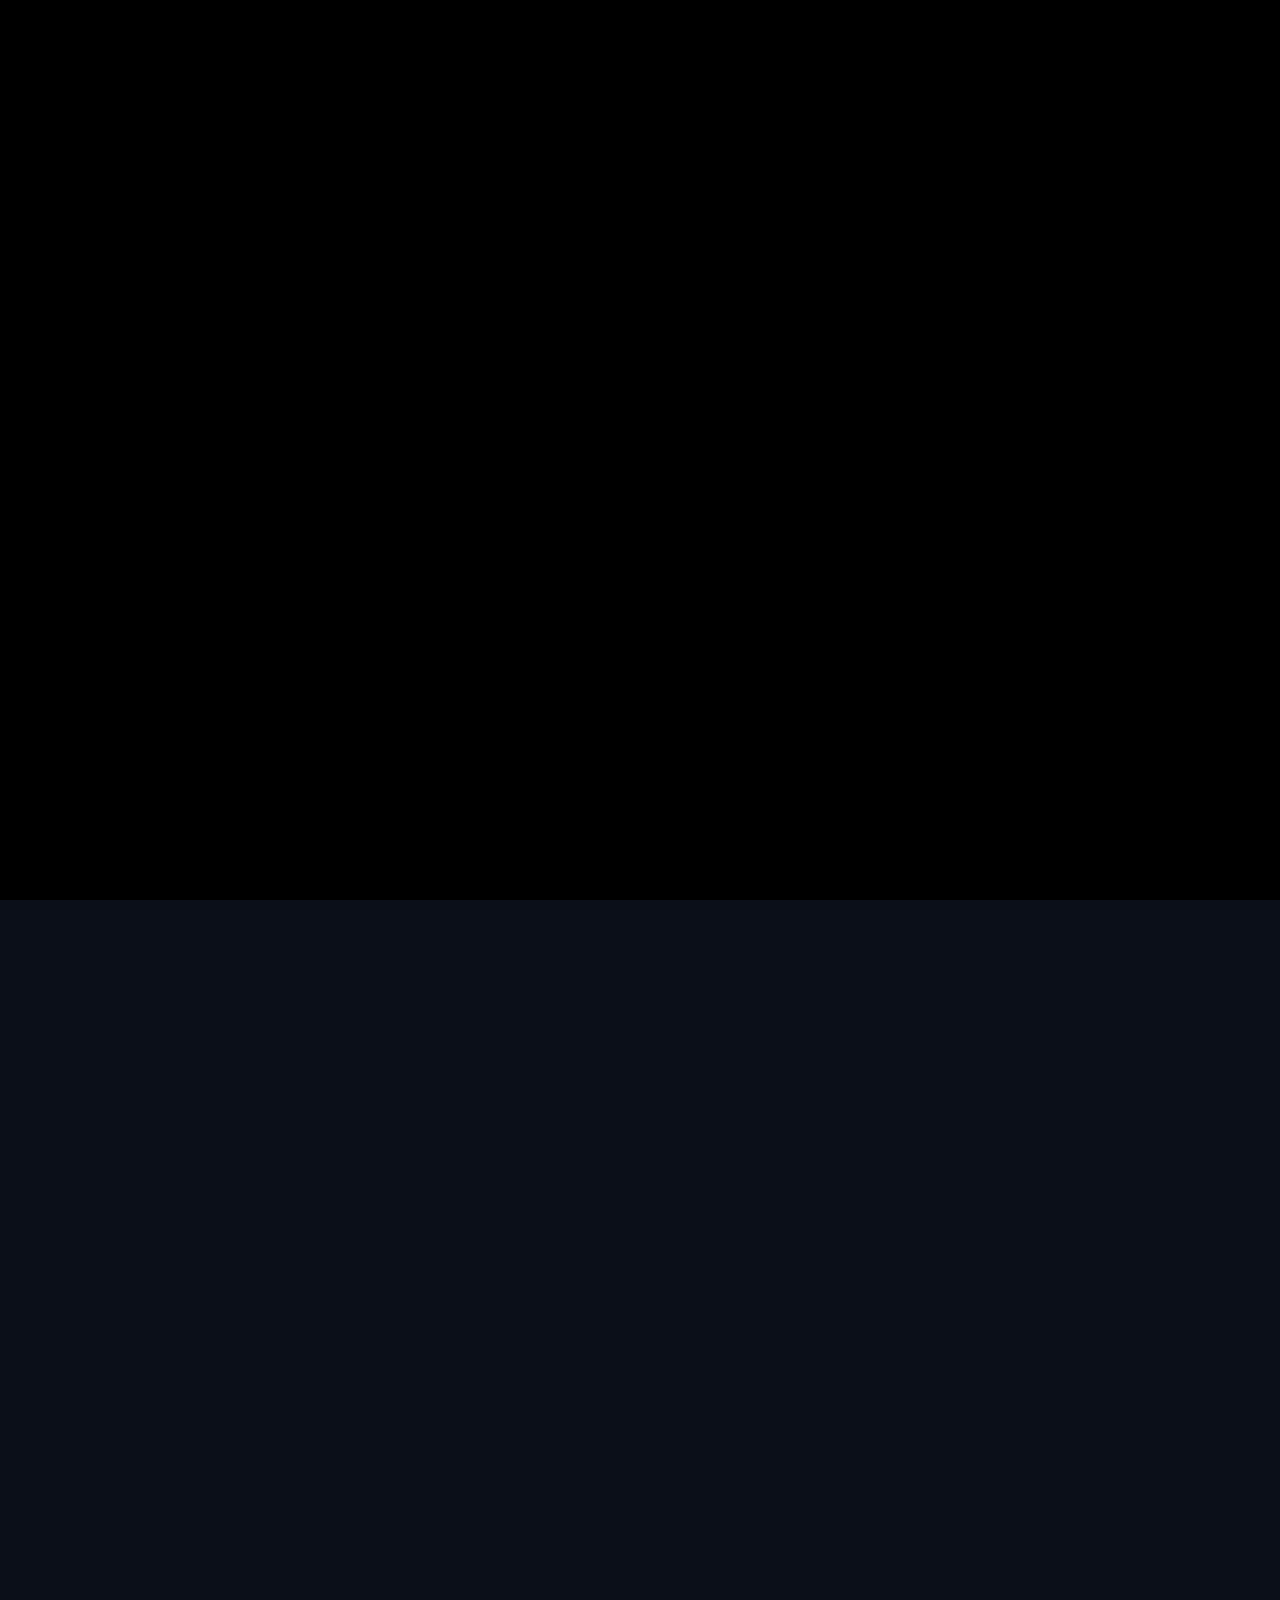
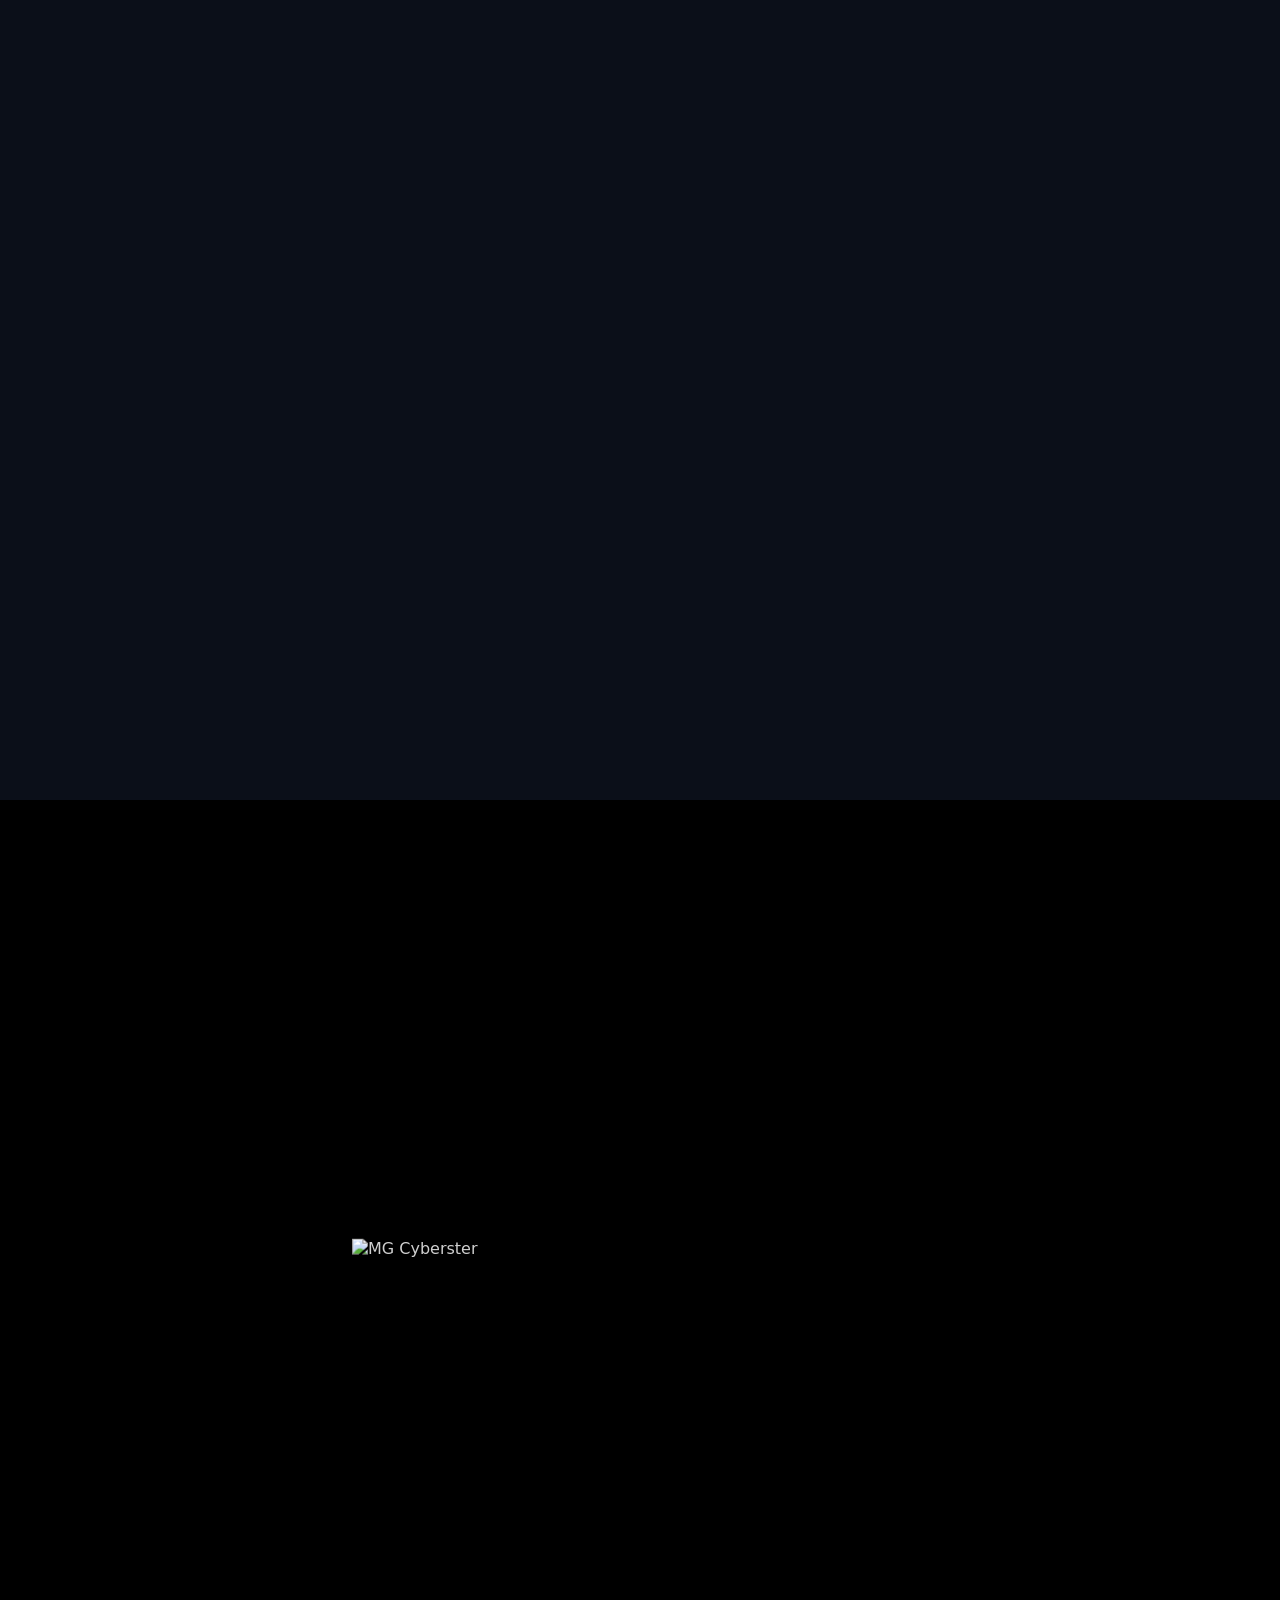
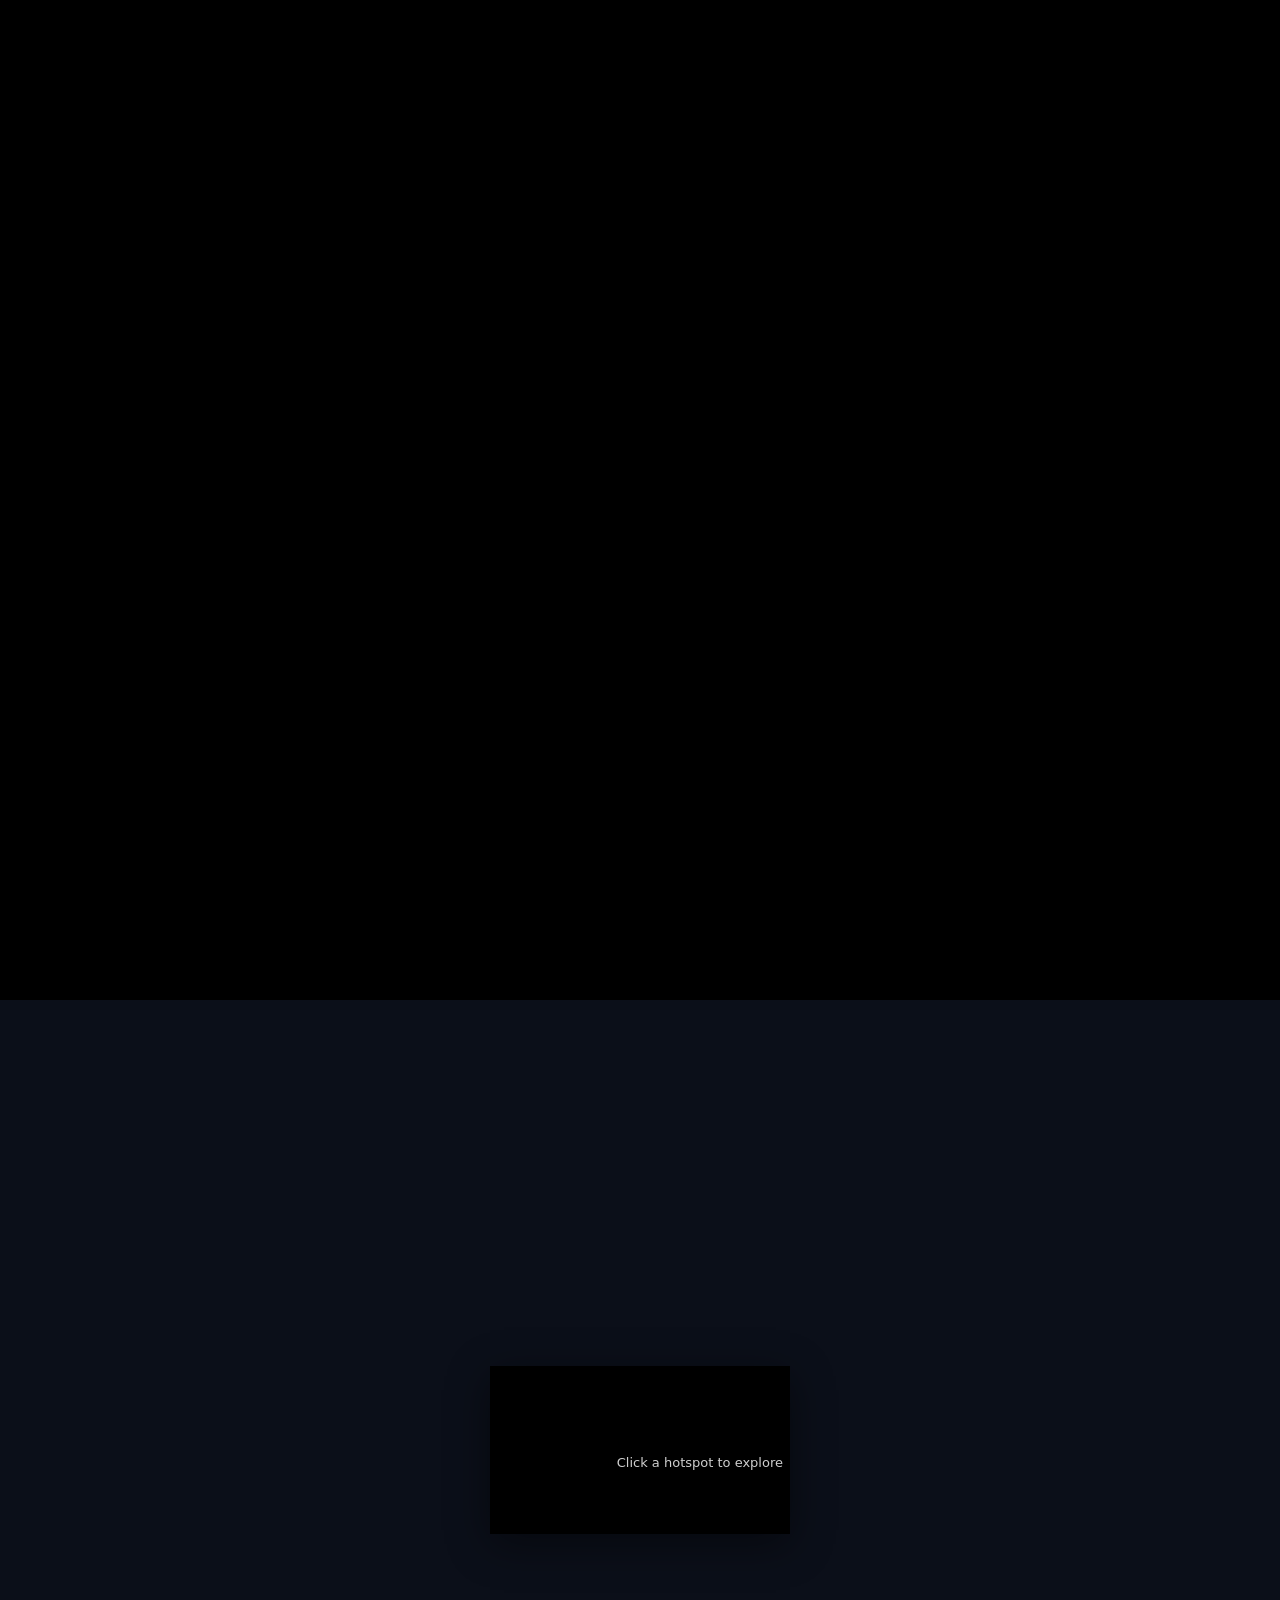
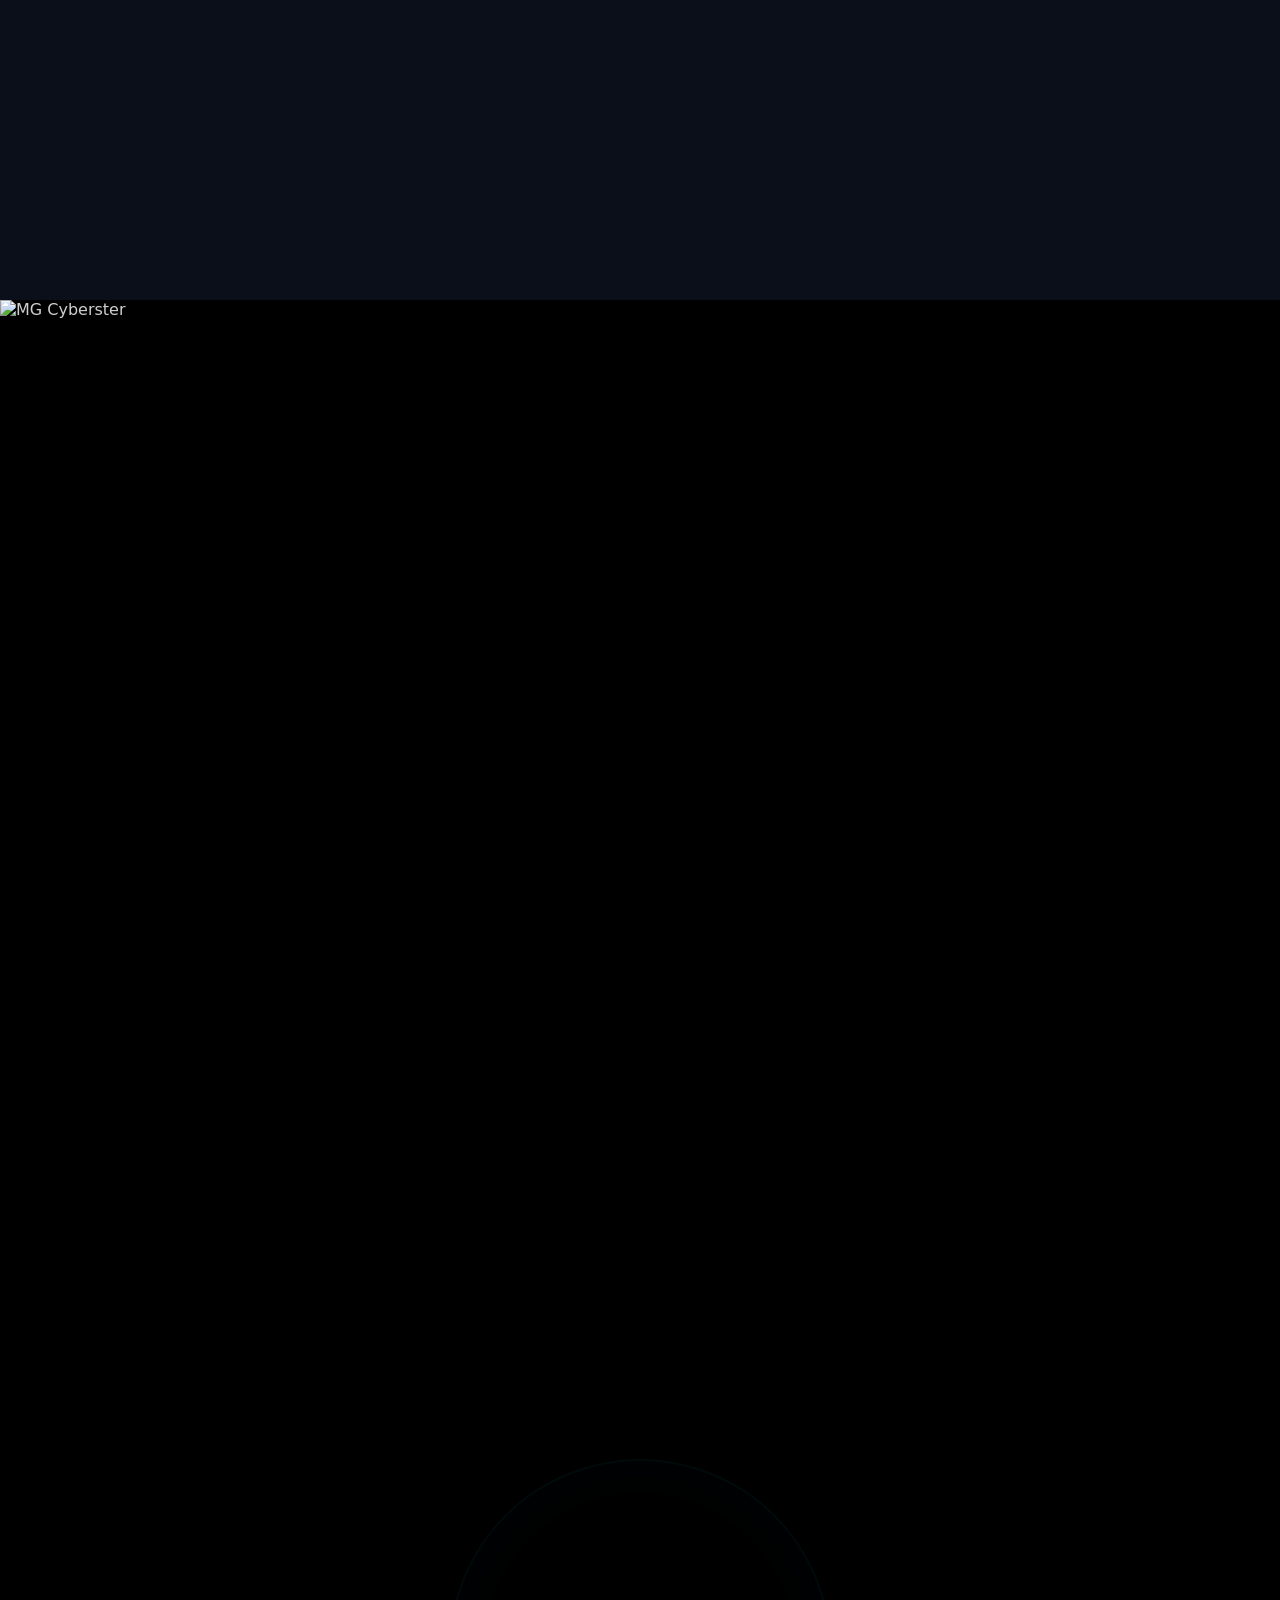
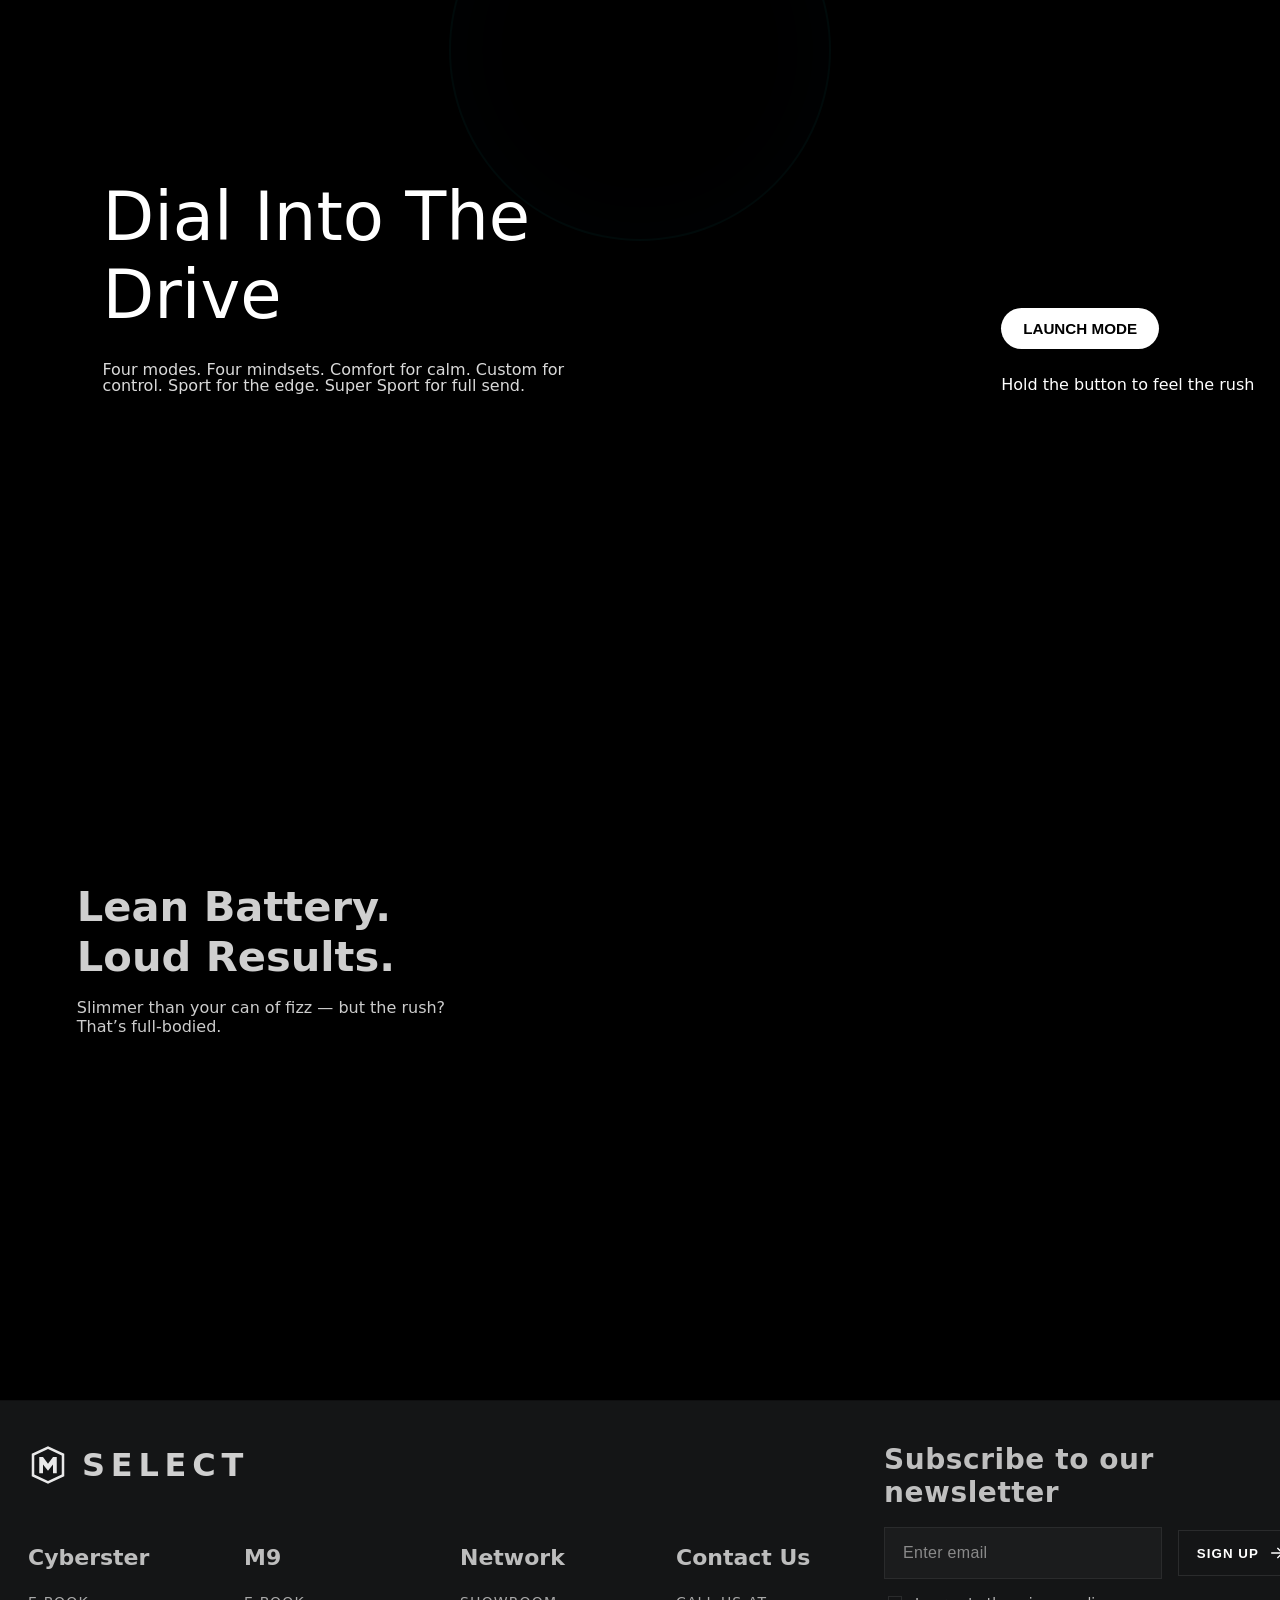
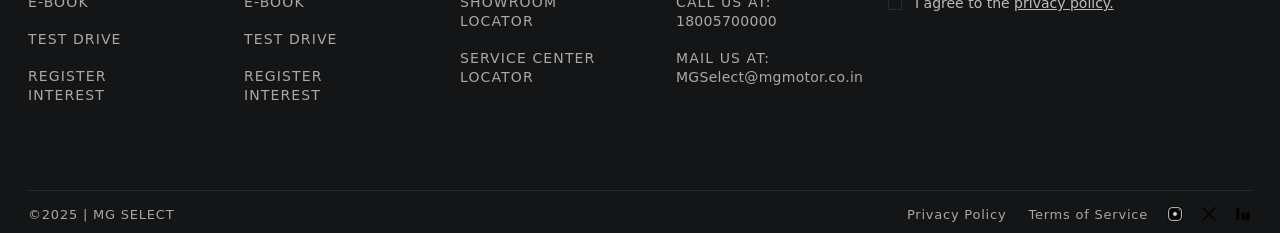
==== MG.html @ 42e2cb41 "core files uploaded" ====
<!DOCTYPE html>
<html lang="en">

<head>
    <meta charset="UTF-8" />
    <meta name="viewport" content="width=device-width, initial-scale=1.0" />
    <title>MG Select Cyberster</title>
    <link rel="stylesheet" href="mg.css">
</head>

<body>
    <!-- Preloader -->
    <div class="preloader" id="preloader">
        <div class="preloader-logo" id="preloaderLogo"></div>
    </div>

    <!-- Header -->
    <header class="header" id="header">
        <div class="header-logo"></div>
    </header>

    <!-- Hero Section -->
    <section class="hero-section" id="heroSection">
        <div class="hero-container">
            <div class="loading-placeholder" id="loadingPlaceholder">
                <div class="loading-spinner"></div>
            </div>
            <canvas class="hero-canvas" id="heroCanvas"></canvas>
            <div class="hero-content" id="heroContent">
                <h1 class="hero-title" id="heroTitle">MG Cyberster</h1>
                <p class="hero-subtitle" id="heroSubtitle">Because turning heads is just the beginning.</p>
                <a href="#" class="hero-cta" id="heroCta">DOWNLOAD BROCHURE</a>
            </div>
            <div class="scroll-indicator" id="scrollIndicator">
                <div class="scroll-line" id="scrollLine"></div>
                <div class="scroll-text">SCROLL</div>
            </div>
        </div>
    </section>

    <!-- Second Section-->
    <section class="second-section" id="secondSection">
        <div class="second-container">
            <div class="car-background" id="carBackground"></div>
            <div class="car-image" id="carImage">
                <img src="./assets/car-foreground.webp" alt="MG Cyberster" />
            </div>
            <div class="section-content" id="sectionContent">
                <h2 class="section-title">THE WORLD'S FASTEST MG ROADSTER</h2>
                <p class="section-subtitle">A thrilling burst of power, instant torque and a smooth, responsive ride
                    that lets you feel every twist and turn. Your adrenaline levels are going to take off.</p>

                <div class="specs-grid">
                    <div class="spec-item">
                        <div class="spec-value">3.2<span style="font-size: 0.8em; margin-left: 5px;">SECS</span></div>
                        <div class="spec-label">ACC (0 – 100 KMPH)</div>
                    </div>
                    <div class="spec-item">
                        <div class="spec-value">510<span style="font-size: 0.8em; margin-left: 5px;">PS</span></div>
                        <div class="spec-label">POWER</div>
                    </div>
                    <div class="spec-item">
                        <div class="spec-value">725<span style="font-size: 0.8em; margin-left: 5px;">NM</span></div>
                        <div class="spec-label">TORQUE</div>
                    </div>
                    <div class="spec-item">
                        <div class="spec-value">77<span style="font-size: 0.8em; margin-left: 5px;">kWh</span></div>
                        <div class="spec-label">BATTERY PACK</div>
                    </div>
                    <div class="spec-item">
                        <div class="spec-value">580<span style="font-size: 0.8em; margin-left: 5px;">KM*</span></div>
                        <div class="spec-label">RANGE</div>
                    </div>
                </div>

                <div class="disclaimer">
                    <p>* Specified Range is as per standard MIDC test procedure (Part 1 + Part 2), carried out by
                        Certifying Authority iCAT. Range may vary depending on various driving behaviour, traffic
                        conditions, speeds, vehicle loads etc.</p>
                </div>
            </div>
        </div>
    </section>
    <div class="frame-counter" id="frameCounter">
        Frame: <span id="currentFrameNumber">0</span> / <span id="totalFrameNumber">401</span>
    </div>

    <!-- 3rd video -->
    <section class="section">
        <div class="stage" id="stage">
            <video id="video" playsinline preload="auto"></video>

            <!-- Left headline that shows at pause -->
            <div class="maintext" id="mainText" hidden>
                <h1>Thrill, Distilled.</h1>
                <p>Refined by design. Felt in motion.</p>
            </div>

            <div class="hotspots" id="hotspots" hidden>
                <!-- Positions are percentage-based via style left/top -->
                <button class="hotspot" id="hs-1" style="left:42%; top:40%" aria-label="Open module A"></button>
                <button class="hotspot" id="hs-2" style="left:69%; top:61%" aria-label="Open module B"></button>
                <button class="hotspot" id="hs-3" style="left:28%; top:48%" aria-label="Open module C"></button>
            </div>

            <div class="hint" id="hint">Click a hotspot to explore</div>

            <div class="panel" id="panel" aria-live="polite" aria-hidden="true">
                <header>
                    <span class="dot"></span>
                    <h3 id="panelTitle">Module</h3>
                    <button class="close" id="closePanel">Close</button>
                </header>
                <div class="body" id="panelBody">Loading…</div>
            </div>

            <div class="loader" id="loader" aria-hidden="true">
                <div class="spinner" aria-label="Loading"></div>
            </div>
        </div>
    </section>

    <section class="image__reveal--wrapper">
        <div class="image__reveal--container">
            <div class="image__reveal--images">
                <!-- Base Image (Car Exterior) -->
                <div class="image__reveal--image">
                    <picture>
                        <source
                            srcset="https://mgmotor.scene7.com/is/image/mgmotor/image-reveal-main?fmt=webp-alpha&resMode=bisharp&fit=constrain&qlt=90&wid=1080"
                            media="(min-width:768px)">
                        <img draggable="false" class="image__reveal--img"
                            src="https://mgmotor.scene7.com/is/image/mgmotor/image-reveal-main-mobile?fmt=webp-alpha&resMode=bisharp&fit=constrain&qlt=90&wid=720"
                            alt="MG Cyberster" loading="lazy">
                    </picture>
                </div>

                <!-- Black reveal strip -->
                <div class="reveal-strip" id="revealStrip"></div>

                <!-- Overlay Image (Car Frame) -->
                <div class="image__reveal--image image__reveal--overlay" id="overlayImage">
                    <picture>
                        <source
                            srcset="https://mgmotor.scene7.com/is/image/mgmotor/image-reveal?fmt=webp-alpha&resMode=bisharp&fit=constrain&qlt=90&wid=1080"
                            media="(min-width:768px)">
                        <img draggable="false" class="image__reveal--img"
                            src="https://mgmotor.scene7.com/is/image/mgmotor/image-reveal-mobile?fmt=webp-alpha&resMode=bisharp&fit=constrain&qlt=90&wid=720"
                            alt="Car Frame" loading="lazy">
                    </picture>
                </div>

                <!-- Glitch effect layers -->
                <div class="image__reveal__glitch--img" id="glitch1">
                    <picture>
                        <source
                            srcset="https://mgmotor.scene7.com/is/image/mgmotor/image-reveal-main?fmt=webp-alpha&resMode=bisharp&fit=constrain&qlt=90&wid=1080"
                            media="(min-width:768px)">
                        <img draggable="false" class="image__reveal--img"
                            src="https://mgmotor.scene7.com/is/image/mgmotor/image-reveal-main-mobile?fmt=webp-alpha&resMode=bisharp&fit=constrain&qlt=90&wid=720"
                            alt="Glitch">
                    </picture>
                </div>
            </div>
        </div>
    </section>

    <section class="drive-section" id="drive">
        <!-- Background video (paused by default) -->
        <video id="bgVideo" class="drive-video" preload="metadata" playsinline poster="assets/cyberster-poster.jpg">
            <source src="assets/Animation-Video-3.1.mp4" type="video/webm" />
            <source src="assets/Animation-Video-3.1.mp4" type="video/mp4" />
            <!-- Fallback text -->
            Your browser does not support the video tag.
        </video>

        <!-- Optional center HUD ring for style -->
        <div class="hud" aria-hidden="true">
            <div class="ring"></div>
        </div>

        <!-- Copy + CTA -->
        <div class="drive-content">
            <div class="drive-left">
                <h2 class="headline">Dial Into The Drive</h2>
                <p class="subcopy">
                    Four modes. Four mindsets. Comfort for calm. Custom for control. Sport for the
                    edge. Super Sport for full send.
                </p>
            </div>

            <div class="drive-right">
                <button class="launch-btn" id="launchBtn" aria-pressed="false"
                    aria-label="Hold to play the drive video">
                    LAUNCH MODE
                </button>
                <p class="hint1" id="hint1">Hold the button to feel the rush</p>
            </div>
        </div>
    </section>

    <!-- 6th video -->
    <!-- <section class="videoSection_container" id="videoSection">
        <div class="videoSection_frame">
            <div class="videoSection_hint">Scroll into view</div>

            <video id="videoSection_mainVideo" class="videoSection_mainVideo" playsinline muted preload="auto"
                src="assets/Animation-Video-5.mp4"></video>

            <div id="videoSection_hotspots" class="videoSection_hotspots">
                <button class="videoSection_spot" data-detail-title="Part A — Cooling Shroud"
                    data-detail-video="assets/Animation-Video-5.mp4"
                    data-detail-text="This module regulates thermal stability and reduces noise footprints."
                    data-from="3.6" data-to="5.0"
                    style="--x: 32%; --y: 58%;"></button>

                <button class="videoSection_spot" data-detail-title="Part B — Optical Assembly"
                    data-detail-video="assets/Animation-Video-5.mp4"
                    data-detail-text="Optics aligner with quick-calibration lugs and anti-glare coating."
                    data-from="13.0" data-to="21.0"
                    style="--x: 68%; --y: 42%;"></button>
            </div>
        </div>
    </section>

    <aside id="videoSection_drawer" class="videoSection_drawer">
        <div class="videoSection_drawerHeader">
            <span class="videoSection_pill">Detail</span>
            <div id="videoSection_drawerTitle" class="videoSection_drawerTitle">Part</div>
            <button id="videoSection_closeBtn" class="videoSection_closeBtn">Close ✕</button>
        </div>

        <div class="videoSection_drawerBody">
            <div class="videoSection_drawerVideo">
                <video id="videoSection_detailVideo" class="videoSection_detailVideo" playsinline muted controls
                    preload="auto"></video>
            </div>
            <div id="videoSection_drawerInfo" class="videoSection_drawerInfo"></div>
        </div>

        <div class="videoSection_drawerFooter">
            <small style="color:var(--vs-muted)">Tip: Press Esc to close</small>
        </div>
    </aside> -->


    <section class="cyberVideo_container" id="cyberVideo_container">
        <div class="cyberVideo_textBox">
            <h2 class="cyberVideo_heading">Lean Battery. Loud Results.</h2>
            <p class="cyberVideo_subtext">Slimmer than your can of fizz — but the rush? That’s full-bodied.</p>
        </div>

        <!-- IMPORTANT: muted + playsinline + preload; 'autoplay' helps on some android browsers -->
        <video id="cyberVideo_mainVideo" class="cyberVideo_video" preload="metadata" muted playsinline autoplay>
            <!-- Make sure this path is correct and served over https -->
            <source src="assets/Animation-Video-6.mp4" type="video/mp4" />
        </video>
    </section>

    <!-- footer -->
    <footer class="mgxFooter_wrap">
        <div class="mgxFooter_container">

            <!-- Top: Left (logo + columns) / Right (newsletter) -->
            <div class="mgxFooter_top">

                <!-- Left block -->
                <div>
                    <!-- Logo row -->
                    <div class="mgxBrandRow">
                        <!-- MG hex logo -->
                        <svg class="mgxLogoMG" viewBox="0 0 64 64" aria-hidden="true">
                            <path fill="#e9e9e9"
                                d="M32 2 6 14v36l26 12 26-12V14L32 2zm0 4.5 22 10.2v30.6L32 57.5 10 47.3V16.7L32 6.5z" />
                            <path fill="#e9e9e9" d="M18 19h6l8 11 8-11h6v26h-6V31l-8 10-8-10v14h-6z" />
                        </svg>
                        <div class="wordmark">SELECT</div>
                    </div>

                    <!-- Link columns -->
                    <div class="mgxCols">
                        <div class="mgxCol">
                            <h4>Cyberster</h4>
                            <ul>
                                <li><a href="#">E-BOOK</a></li>
                                <li><a href="#">Test Drive</a></li>
                                <li><a href="#">Register Interest</a></li>
                            </ul>
                        </div>

                        <div class="mgxCol">
                            <h4>M9</h4>
                            <ul>
                                <li><a href="#">E-BOOK</a></li>
                                <li><a href="#">Test Drive</a></li>
                                <li><a href="#">Register Interest</a></li>
                            </ul>
                        </div>

                        <div class="mgxCol">
                            <h4>Network</h4>
                            <ul>
                                <li><a href="#">Showroom Locator</a></li>
                                <li><a href="#">Service Center Locator</a></li>
                            </ul>
                        </div>

                        <div class="mgxCol">
                            <h4>Contact Us</h4>
                            <ul>
                                <li><span>Call Us at: <a href="#"
                                            style="text-transform:none; letter-spacing:.02em;">18005700000</a></span>
                                </li>
                                <li><span>Mail Us at: <a href="#"
                                            style="text-transform:none; letter-spacing:.02em;">MGSelect@mgmotor.co.in</a></span>
                                </li>
                            </ul>
                        </div>
                    </div>
                </div>

                <!-- Right: Newsletter -->
                <div class="mgxNews">
                    <h3>Subscribe to our newsletter</h3>
                    <form class="mgxForm" onsubmit="event.preventDefault();">
                        <input class="mgxInput" type="email" placeholder="Enter email" required />
                        <button class="mgxBtn" type="submit">
                            <span>SIGN UP</span>
                            <!-- Arrow icon -->
                            <svg width="16" height="16" viewBox="0 0 24 24" aria-hidden="true" style="display:block">
                                <path d="M13 5l7 7-7 7M20 12H4" stroke="currentColor" stroke-width="2" fill="none"
                                    stroke-linecap="round" stroke-linejoin="round" />
                            </svg>
                        </button>
                    </form>
                    <label class="mgxAgree">
                        <input class="mgxCheckbox" type="checkbox" required />
                        <span>I agree to the <a href="#">privacy policy.</a></span>
                    </label>
                </div>

            </div>

            <div class="mgxDivider"></div>

            <!-- Bottom bar -->
            <div class="mgxBottom">
                <div class="mgxCopyright">©2025 | MG SELECT</div>
                <nav class="mgxBottomLinks" aria-label="Footer links">
                    <a href="#">Privacy Policy</a>
                    <a href="#">Terms of Service</a>
                </nav>
                <div class="mgxSocial" aria-label="Social links">
                    <!-- Instagram -->
                    <a href="#" aria-label="Instagram">
                        <svg viewBox="0 0 24 24">
                            <path d="M7 2h10a5 5 0 0 1 5 5v10a5 5 0 0 1-5 5H7a5 5 0 0 1-5-5V7a5 5 0 0 1 5-5zm0 0"
                                fill="#fff" />
                            <circle cx="12" cy="12" r="3.2" fill="#000" />
                            <circle cx="17.3" cy="6.7" r="1.2" fill="#000" />
                            <rect x="3.5" y="3.5" width="17" height="17" rx="4.2" ry="4.2" fill="none" stroke="#000"
                                stroke-width="1.2" />
                            <circle cx="12" cy="12" r="3.2" fill="none" stroke="#fff" stroke-width="1.2" />
                            <circle cx="17.3" cy="6.7" r="1.2" fill="#fff" />
                        </svg>
                    </a>
                    <!-- X (Twitter) -->
                    <a href="#" aria-label="X">
                        <svg viewBox="0 0 24 24">
                            <path d="M3 3l18 18M21 3L3 21" stroke="#fff" stroke-width="2" />
                        </svg>
                    </a>
                    <!-- LinkedIn -->
                    <a href="#" aria-label="LinkedIn">
                        <svg viewBox="0 0 24 24">
                            <rect x="3" y="4" width="4" height="16" fill="#fff" />
                            <rect x="10" y="10" width="4" height="10" fill="#fff" />
                            <rect x="15" y="10" width="6" height="10" fill="#fff" />
                            <circle cx="5" cy="7" r="2" fill="#fff" />
                        </svg>
                    </a>
                </div>
            </div>

        </div>
    </footer>

    <script src="mg.js"></script>
</body>

</html>
---- mg.css ----
/* Preloader */
.preloader {
    position: fixed;
    top: 0;
    left: 0;
    width: 100vw;
    height: 100vh;
    background: #000;
    display: flex;
    align-items: center;
    justify-content: center;
    z-index: 9999;
    transition: opacity 1s ease-out;
}

.preloader.fade-out {
    opacity: 0;
    pointer-events: none;
}

.preloader-logo {
    width: 200px;
    height: 80px;
    background: url('./assets/mg-select-logo.png') no-repeat center;
    background-size: contain;
    filter: invert(1) brightness(1);
    transition: all 1.5s cubic-bezier(0.4, 0, 0.2, 1);
}

.preloader-logo.shrink {
    width: 120px;
    height: 48px;
    transform: translateY(calc(-50vh + 44px));
}

/* Header */
.header {
    position: fixed;
    top: 0;
    left: 0;
    width: 100%;
    z-index: 1000;
    padding: 20px 0;
    transition: all 0.5s ease;
    opacity: 0;
    transform: translateY(-20px);
    display: flex;
    justify-content: center;
    align-items: center;
}

.header.visible {
    opacity: 1;
    transform: translateY(0);
}

.header.seamless-transition {
    opacity: 1;
    transform: translateY(0);
    transition: none;
}

.header-logo {
    width: 120px;
    height: 48px;
    background: url('./assets/mg-select-logo.png') no-repeat center;
    background-size: contain;
    filter: invert(1) brightness(1);
}

/* Hero Section */
.hero-section {
    position: relative;
    height: 800vh;
    width: 100%;
}

.hero-container {
    position: sticky;
    top: 0;
    height: 100vh;
    width: 100%;
    overflow: hidden;
}

.hero-canvas {
    position: absolute;
    top: 0;
    left: 0;
    width: 100%;
    height: 100%;
    object-fit: cover;
    z-index: 1;
}

.hero-content {
    position: absolute;
    top: 0;
    left: 0;
    width: 100%;
    height: 100%;
    display: flex;
    flex-direction: column;
    justify-content: center;
    align-items: flex-start;
    padding: 0 60px;
    z-index: 2;
    color: white;
}

.hero-title {
    font-size: 3.5rem;
    font-weight: 300;
    line-height: 1.1;
    margin-bottom: 20px;
    opacity: 0;
    transform: translateY(30px);
    transition: all 0.8s cubic-bezier(0.4, 0, 0.2, 1);
}

.hero-subtitle {
    font-size: 1.2rem;
    font-weight: 400;
    opacity: 0.8;
    margin-bottom: 30px;
    opacity: 0;
    transform: translateY(30px);
    transition: all 0.8s cubic-bezier(0.4, 0, 0.2, 1) 0.2s;
}

.hero-cta {
    padding: 15px 30px;
    background: transparent;
    border: 2px solid white;
    color: white;
    text-decoration: none;
    font-size: 0.9rem;
    font-weight: 500;
    letter-spacing: 1px;
    transition: all 0.3s ease;
    opacity: 0;
    transform: translateY(30px);
    transition: all 0.8s cubic-bezier(0.4, 0, 0.2, 1) 0.4s;
}

.hero-cta:hover {
    background: white;
    color: black;
}

.hero-content.visible .hero-title,
.hero-content.visible .hero-subtitle,
.hero-content.visible .hero-cta {
    opacity: 1;
    transform: translateY(0);
}

.hero-content.visible .hero-cta {
    opacity: 1;
}

/* Progress Indicator */
.scroll-indicator {
    position: fixed;
    bottom: 40px;
    left: 50%;
    transform: translateX(-50%);
    z-index: 3;
    display: flex;
    flex-direction: column;
    align-items: center;
    color: white;
    opacity: 0;
    transition: all 0.5s ease;
}

.scroll-indicator.visible {
    opacity: 1;
}

.scroll-line {
    width: 2px;
    height: 40px;
    background: white;
    margin-bottom: 10px;
    position: relative;
    overflow: hidden;
}

.scroll-line::after {
    content: '';
    position: absolute;
    top: 0;
    left: 0;
    width: 100%;
    height: var(--progress, 0%);
    background: #cf392f;
    transition: height 0.1s linear;
}

.scroll-text {
    font-size: 0.8rem;
    letter-spacing: 1px;
    writing-mode: vertical-rl;
    text-orientation: mixed;
}

/* Loading placeholder */
.loading-placeholder {
    position: absolute;
    top: 0;
    left: 0;
    width: 100%;
    height: 100%;
    background: #111;
    display: none;
    align-items: center;
    justify-content: center;
    z-index: 0;
}

.loading-placeholder.show {
    display: flex;
}

.loading-spinner {
    width: 50px;
    height: 50px;
    border: 2px solid #333;
    border-top: 2px solid white;
    border-radius: 50%;
    animation: spin 1s linear infinite;
}

@keyframes spin {
    0% {
        transform: rotate(0deg);
    }

    100% {
        transform: rotate(360deg);
    }
}

/* Frame counter for debugging */
.frame-counter {
    position: fixed;
    top: 100px;
    right: 20px;
    color: white;
    background: rgba(0, 0, 0, 0.7);
    padding: 10px;
    border-radius: 5px;
    font-family: monospace;
    z-index: 1000;
    display: none;
}

/* Second Section - Car stays visible, background slides */
.second-section {
    position: relative;
    height: 200vh;
    /* Enough height for smooth scroll */
    width: 100%;
    background: #000;
}

.second-container {
    position: sticky;
    top: 0;
    height: 100vh;
    width: 100%;
    overflow: hidden;
}

/* Tall background image that pans vertically on scroll */
.car-background {
    position: absolute;
    top: 0;
    left: 0;
    width: 100%;
    height: 100vh;
    z-index: 1;
    background-image: url('./assets/sand-background.webp');
    background-size: cover;
    background-position: center 0%;
    /* Start at top */
    background-repeat: no-repeat;
    transition: background-position 0.1s linear;
}

/* Car image - fixed position, doesn't move at all */
.car-image {
    position: absolute;
    top: 50%;
    left: 50%;
    transform: translate(-50%, -60%);
    width: 45%;
    max-width: 650px;
    height: auto;
    z-index: 3;
    opacity: 1;
}

.car-image img {
    width: 100%;
    height: auto;
    object-fit: contain;
    filter: drop-shadow(0 10px 30px rgba(0, 0, 0, 0.5));
}

/* Content that appears when background reaches smoky part */
.section-content {
    position: absolute;
    top: 0;
    left: 0;
    width: 100%;
    height: 100%;
    z-index: 4;
    color: white;
    display: flex;
    flex-direction: column;
    justify-content: center;
    align-items: center;
    padding: 60px 40px;
    opacity: 0;
    transform: translateY(50px);
    transition: all 1.2s cubic-bezier(0.4, 0, 0.2, 1);
}

.section-content.visible {
    opacity: 1;
    transform: translateY(0);
}

.section-title {
    font-size: 3.2rem;
    font-weight: 300;
    line-height: 1.1;
    margin-bottom: 25px;
    color: white;
    text-shadow: 2px 2px 8px rgba(0, 0, 0, 0.8);
    text-align: center;
    letter-spacing: 2px;
}

.section-subtitle {
    font-size: 1.2rem;
    font-weight: 400;
    opacity: 0.9;
    margin-bottom: 60px;
    max-width: 900px;
    text-align: center;
    text-shadow: 1px 1px 4px rgba(0, 0, 0, 0.8);
    line-height: 1.6;
}

.specs-grid {
    display: grid;
    grid-template-columns: repeat(5, 1fr);
    gap: 50px;
    max-width: 1200px;
    margin: 0 auto;
    margin-bottom: 40px;
}

.spec-item {
    text-align: center;
    padding: 30px 20px;
    border: 1px solid rgba(255, 255, 255, 0.2);
    border-radius: 12px;
    background: rgba(255, 255, 255, 0.1);
    backdrop-filter: blur(15px);
    transition: all 0.3s ease;
}

.spec-item:hover {
    background: rgba(255, 255, 255, 0.15);
    transform: translateY(-5px);
}

.spec-value {
    font-size: 2.4rem;
    font-weight: 300;
    color: white;
    margin-bottom: 10px;
    text-shadow: 1px 1px 3px rgba(0, 0, 0, 0.8);
}

.spec-label {
    font-size: 0.9rem;
    color: rgba(255, 255, 255, 0.8);
    text-transform: uppercase;
    letter-spacing: 1.5px;
}

.disclaimer {
    margin-top: 50px;
    font-size: 0.85rem;
    color: rgba(255, 255, 255, 0.6);
    max-width: 1000px;
    text-align: center;
    line-height: 1.5;
}

/* Responsive */
@media (max-width: 768px) {
    .hero-content {
        padding: 0 30px;
    }

    .hero-title {
        font-size: 2.5rem;
    }

    .hero-subtitle {
        font-size: 1rem;
    }

    .section-title {
        font-size: 2.2rem;
    }

    .section-subtitle {
        font-size: 1rem;
        margin-bottom: 40px;
    }

    .specs-grid {
        grid-template-columns: repeat(2, 1fr);
        gap: 25px;
    }

    .spec-item {
        padding: 25px 15px;
    }

    .spec-value {
        font-size: 1.8rem;
    }

    .spec-label {
        font-size: 0.8rem;
    }

    .section-content {
        padding: 40px 20px;
    }

    .car-image {
        width: 65%;
    }
}

@media (max-width: 480px) {
    .specs-grid {
        grid-template-columns: 1fr;
        gap: 20px;
    }

    .section-title {
        font-size: 1.8rem;
    }
}

:root {
    --accent: #0ea5e9;
    /* sky-500 */
    --bg: #0b0f19;
    --panel: #111828;
    --text: #e5e7eb;
    --muted: #9ca3af;
    --radius: 16px;
}

body {
    margin: 0;
    background: #0b0f19;
    font-family: system-ui, -apple-system, Segoe UI, Roboto, Inter, Arial, sans-serif;
    color: var(--text);
}

.section {
    height: 100vh;
    display: grid;
    place-items: center;
}

.stage {
    aspect-ratio: 16/9;
    position: relative;
    overflow: hidden;
    box-shadow: 0 10px 40px rgba(0, 0, 0, .45);
    background: #000
}

video {
    width: 100%;
    height: 100%;
    display: block;
    object-fit: cover
}

/* Left headline block */
.maintext {
    position: absolute;
    left: 8.5%;
    top: 20%;
    max-width: min(36ch, 42%);
    color: #fff;
    text-shadow: 0 2px 18px rgba(0, 0, 0, .35);
    opacity: 0;
    transform: translateY(8px);
    transition: opacity .35s ease, transform .35s ease;
    pointer-events: none;
}

.maintext h1 {
    margin: 0 0 6px 0;
    font-size: 42px;
    font-weight: 450;
    line-height: 1.8;
    letter-spacing: 1.3px;
}

.maintext p {
    margin: 0;
    font-size: clamp(13px, 1.6vw, 18px);
    opacity: .9;
    letter-spacing: 1.3px;
}

.maintext.show {
    opacity: 1;
    transform: translateY(0);
}


/* overlay UI */
.hotspots {
    position: absolute;
    inset: 0;
    pointer-events: none
}

.hotspot {
    position: absolute;
    inline-size: 25px;
    block-size: 25px;
    border-radius: 999px;
    border: 2px solid white;
    box-shadow: 0 6px 18px rgba(0, 0, 0, .35), 0 0 0 8px rgba(14, 165, 233, .25);
    display: grid;
    place-items: center;
    pointer-events: auto;
    cursor: pointer;
    transition: transform .15s ease
}

.hotspot:hover {
    transform: scale(1.08)
}

.hotspot::after {
    content: "";
    position: absolute;
    inset: -8px;
    border-radius: inherit;
    animation: pulse 1.6s infinite;
    box-shadow: 0 0 0 0 rgba(14, 165, 233, .35)
}

@keyframes pulse {
    to {
        box-shadow: 0 0 0 16px rgba(14, 165, 233, 0)
    }
}

.hint {
    position: absolute;
    right: -5px;
    bottom: 62px;
    background: rgba(0, 0, 0, .55);
    backdrop-filter: blur(4px);
    padding: 10px 12px;
    border-radius: 12px;
    font-size: 13px;
    color: var(--text);
    opacity: 1;
    transform: translateY(8px);
    transition: opacity .25s ease, transform .25s ease
}

.hint.show {
    opacity: 1;
    transform: translateY(0)
}

/* info panel */
.panel {
    position: absolute;
    inset: auto 0 0 auto;
    /* right side */
    width: min(460px, 100%);
    max-width: 100%;
    background: #fff;
    color: #000;
    border-radius: 16px;
    transform: translateY(100%);
    transition: transform .35s ease;
    box-shadow: 0 -10px 30px rgba(0, 0, 0, .45)
}

.panel.open {
    transform: translateY(0);
    right: 2%;
    bottom: 3%;
}

.panel header {
    display: flex;
    gap: 12px;
    align-items: center;
    padding: 16px;
    border-bottom: 1px solid #1f2937
}

.dot {
    width: 10px;
    height: 10px;
    border-radius: 50%;
    background: var(--accent)
}

.panel h3 {
    margin: 0;
    font-size: 18px
}

.panel .body {
    padding: 16px 16px 22px;
    color: var(--muted);
    line-height: 1.6
}

.panel .close {
    margin-left: auto;
    background: #111827;
    border: 1px solid #1f2937;
    color: #e5e7eb;
    padding: 8px 10px;
    border-radius: 10px;
    cursor: pointer
}

/* loader */
.loader {
    position: absolute;
    inset: 0;
    display: grid;
    place-items: center;
    background: rgba(0, 0, 0, .35);
    backdrop-filter: blur(2px);
    opacity: 0;
    pointer-events: none;
    transition: opacity .2s ease
}

.loader.show {
    opacity: 1
}

.spinner {
    width: 40px;
    height: 40px;
    border-radius: 999px;
    border: 4px solid rgba(255, 255, 255, .25);
    border-top-color: white;
    animation: spin 1s linear infinite
}

@keyframes spin {
    to {
        transform: rotate(360deg)
    }
}

/* responsive tweaks */
@media (max-width:720px) {
    .panel {
        inset: auto 0 0 0;
        border-radius: 16px 16px 0 0
    }
}

/* initial state */
.maintext h1,
.maintext p {
    opacity: 0;
    transform: translateY(10px);
}

/* when shown, animate in */
.maintext.show h1 {
    animation: fadeUp 500ms ease-out forwards;
}

.maintext.show p {
    animation: fadeUp 550ms ease-out forwards;
    /* slight delay */
}

/* keyframes */
@keyframes fadeUp {
    from {
        opacity: 0;
        transform: translateY(10px);
    }

    to {
        opacity: 1;
        transform: translateY(0);
    }
}

/* accessibility: reduce motion */
@media (prefers-reduced-motion: reduce) {

    .maintext,
    .maintext * {
        animation: none !important;
        transition: none !important;
        transform: none !important;
    }
}

/* 3rd video section */

:root {
    --txt: #ffffff;
    --txt-dim: #d9d9d9;
}

/* Section shell */
.drive-section {
    position: relative;
    width: 100%;
    min-height: 100vh;
    /* similar vertical feel as screenshot */
    display: grid;
    place-items: center;
    overflow: hidden;
    background: #000;
    isolation: isolate;
}

/* Background video */
.drive-video {
    position: absolute;
    inset: 0;
    width: 100%;
    height: 100%;
    object-fit: cover;
    filter: brightness(0.78);
    /* darker, like the shot in the cockpit */
    z-index: -2;
}

/* Soft vignette + top sky emphasis */
.drive-section::after {
    content: "";
    position: absolute;
    inset: 0;
    background:
        radial-gradient(120% 120% at 50% 110%, rgba(0, 0, 0, 0.8) 0%, rgba(0, 0, 0, 0.55) 45%, rgba(0, 0, 0, 0.25) 70%, rgba(0, 0, 0, 0) 100%),
        linear-gradient(to top, rgba(0, 0, 0, 0.6), rgba(0, 0, 0, 0) 40%);
    z-index: -1;
    pointer-events: none;
}

/* Content layout */
/* Two-column layout */
.drive-content {
    position: absolute;
    bottom: 10%;
    left: 8%;
    width: min(1200px, 90vw);
    display: grid;
    grid-template-columns: 1fr auto;
    /* left text | right button */
    align-items: end;
    gap: 3rem;
    color: var(--txt);
}

.drive-left {
    display: flex;
    flex-direction: column;
    gap: 0.75rem;
    max-width: 600px;
}

.headline {
    font-size: clamp(2.8rem, 6vw, 4.2rem);
    font-weight: 500;
    /* line-height: 1; */
    color: #fff;
    margin: 0px;
}

.subcopy {
    font-size: 1rem;
    line-height: 1;
    color: var(--txt-dim);
    max-width: 520px;
}

/* Right column: button + hint */
.drive-right {
    display: flex;
    flex-direction: column;
    align-items: flex-start;
    gap: 0.6rem;
}

.launch-btn {
    border: 0;
    border-radius: 999px;
    padding: 12px 22px;
    background: #fff;
    color: #000;
    font-weight: 700;
    font-size: 0.95rem;
    cursor: pointer;
    box-shadow: 0 8px 30px rgba(0, 0, 0, .35);
    transition: transform .12s ease, box-shadow .2s ease;
}

.launch-btn:active {
    transform: scale(.97);
    box-shadow: 0 6px 18px rgba(0, 0, 0, .5);
}

.hint11 {
    color: var(--txt-dim);
    font-size: 0.9rem;
    margin: 0;
}

/* Responsive stacking on mobile */
@media (max-width: 768px) {
    .drive-content {
        grid-template-columns: 1fr;
        gap: 1.8rem;
        left: 6%;
        bottom: 8%;
    }

    .drive-right {
        align-items: flex-start;
    }
}


/* Optional HUD badge (center dial) placeholder */
.hud {
    position: absolute;
    inset: 0;
    display: grid;
    place-items: center;
    pointer-events: none;
}

.hud .ring {
    width: min(42vmin, 520px);
    aspect-ratio: 1/1;
    border-radius: 50%;
    box-shadow: 0 0 0 2px rgba(0, 255, 255, .18), inset 0 0 120px rgba(0, 180, 255, .08);
    backdrop-filter: blur(1px);
    opacity: .22;
    /* subtle, like the gauge glow */
}

/* Responsive spacing to sit text lower-left like screenshot */
.drive-content {
    align-self: end;
}

/* Accessibility: prefer reduced motion */
@media (prefers-reduced-motion: reduce) {
    .drive-video {
        filter: brightness(.9);
    }

    .hud .ring {
        display: none;
    }
}


/* 2nd hover section */
.image__reveal--wrapper {
    width: 100%;
    height: 100vh;
    overflow: hidden;
    position: relative;
    background: #000;
}

.image__reveal--container {
    width: 100%;
    height: 100vh;
    position: relative;
}

.image__reveal--images {
    width: 100%;
    height: 100%;
    position: relative;
    display: flex;
    flex-direction: column;
    align-items: center;
    justify-content: flex-end;
    user-select: none;
    /* cursor: none; */
}

.image__reveal__content--container {
    display: none;
}

.image__reveal--image {
    position: absolute;
    top: 0;
    bottom: 0;
    left: 0;
    right: 0;
    pointer-events: none;
}

.image__reveal--image img {
    width: 100%;
    height: 100%;
    object-fit: cover;
    display: block;
    user-select: none;
    -webkit-user-drag: none;
}

.image__reveal--overlay {
    z-index: 2;
    transition: clip-path 0.05s linear;
    clip-path: inset(0 0 100% 0);
}

/* Black strip that reveals */
.reveal-strip {
    position: absolute;
    left: 0;
    right: 0;
    height: 150px;
    background: transparent;
    z-index: 3;
    pointer-events: none;
    top: 0;
    transform: translateY(-100%);
    transition: transform 0.05s linear;
}

.image__reveal__glitch--img {
    position: absolute;
    top: 0;
    right: 0;
    left: 0;
    bottom: 0;
    pointer-events: none;
    opacity: 0;
    display: none;
}

/* Touch icon SVG */
.fingertouch-icon {
    fill: currentColor;
}

@media (min-width: 768px) {
    .image__reveal--title {
        font-size: 24px;
    }

    .image__reveal__touch--icon {
        width: 64px;
        height: 64px;
    }
}

/* 5th section animation */
:root {
    --vs-bg: #0b0f14;
    --vs-accent: #00e5ff;
    --vs-text: #e8eef5;
    --vs-muted: #9fb2c3;
    --vs-drawer-w: min(560px, 92vw);
}

/* Section wrapper */
.videoSection_container {
    position: relative;
    min-height: 100vh;
    display: grid;
    place-items: center;
    background: radial-gradient(1200px 600px at 50% 10%, #0f1622 0%, var(--vs-bg) 60%);
    overflow: clip;
}

.videoSection_frame {
    position: relative;
    width: min(1200px, 92vw);
    aspect-ratio: 16/9;
    border-radius: 16px;
    box-shadow: 0 20px 80px rgba(0, 0, 0, .45);
    overflow: hidden;
    background: #000;
}

.videoSection_mainVideo,
.videoSection_detailVideo {
    width: 100%;
    height: 100%;
    object-fit: cover;
    display: block;
    background: #000;
}

/* Hotspots */
.videoSection_hotspots {
    position: absolute;
    inset: 0;
    pointer-events: none;
    opacity: 0;
    transition: opacity .35s ease;
}

.videoSection_hotspots.active {
    pointer-events: auto;
    opacity: 1;
}

.videoSection_spot {
    --x: 50%;
    --y: 50%;
    position: absolute;
    left: calc(var(--x));
    top: calc(var(--y));
    transform: translate(-50%, -50%);
    width: 22px;
    height: 22px;
    border-radius: 50%;
    background: white;
    box-shadow:
        0 0 0 2px rgba(255, 255, 255, .9) inset,
        0 0 0 6px rgba(0, 229, 255, .45),
        0 0 22px 6px rgba(0, 229, 255, .35);
    cursor: pointer;
    pointer-events: auto;
}

.videoSection_spot::after {
    content: "";
    position: absolute;
    inset: -10px;
    border-radius: 50%;
    animation: vs_pulse 1.8s ease-out infinite;
    box-shadow: 0 0 0 1px var(--vs-accent);
}

@keyframes vs_pulse {
    0% {
        transform: scale(1);
        opacity: .7;
    }

    100% {
        transform: scale(1.7);
        opacity: 0;
    }
}

.videoSection_hint {
    position: absolute;
    left: 12px;
    top: 12px;
    z-index: 3;
    background: rgba(0, 0, 0, .45);
    color: #d0dbe6;
    padding: 6px 10px;
    border-radius: 8px;
    font-size: 12px;
    backdrop-filter: blur(6px);
    border: 1px solid rgba(255, 255, 255, .1);
}

/* Drawer */
.videoSection_drawer {
    position: fixed;
    top: 0;
    right: 0;
    height: 100dvh;
    width: var(--vs-drawer-w);
    background: #0a0f17;
    border-left: 1px solid rgba(255, 255, 255, .08);
    transform: translateX(100%);
    transition: transform .38s cubic-bezier(.22, .61, .36, 1);
    display: grid;
    grid-template-rows: auto 1fr auto;
    z-index: 50;
}

.videoSection_drawer.open {
    transform: translateX(0);
}

.videoSection_drawerHeader {
    display: flex;
    align-items: center;
    gap: 12px;
    padding: 14px 16px;
    border-bottom: 1px solid rgba(255, 255, 255, .08);
    background: linear-gradient(0deg, rgba(0, 229, 255, .08), transparent 60%);
}

.videoSection_drawerTitle {
    font-weight: 600;
    letter-spacing: .2px;
}

.videoSection_closeBtn {
    margin-left: auto;
    background: #121a25;
    color: var(--vs-text);
    border: 1px solid rgba(255, 255, 255, .12);
    padding: 8px 12px;
    border-radius: 999px;
    cursor: pointer;
}

.videoSection_drawerBody {
    display: grid;
    grid-template-rows: 1fr auto;
    overflow: hidden;
}

.videoSection_drawerVideo {
    aspect-ratio: 16/9;
    background: #000;
    border-bottom: 1px solid rgba(255, 255, 255, .08);
}

.videoSection_drawerInfo {
    padding: 14px 16px;
    color: var(--vs-muted);
    max-height: 40vh;
    overflow: auto;
}

.videoSection_drawerFooter {
    padding: 12px 16px;
    border-top: 1px solid rgba(255, 255, 255, .08);
}

.videoSection_pill {
    display: inline-flex;
    align-items: center;
    gap: 6px;
    padding: 6px 10px;
    border-radius: 999px;
    background: rgba(0, 229, 255, .12);
    color: var(--vs-text);
    border: 1px solid rgba(0, 229, 255, .28);
    font-size: 12px;
}

@media (prefers-reduced-motion: reduce) {
    .videoSection_spot::after {
        animation: none;
    }

    .videoSection_drawer {
        transition: none;
    }

    .videoSection_hotspots {
        transition: none;
    }
}

.cyberVideo_intro,
.cyberVideo_outro {
    height: 100vh;
    display: flex;
    align-items: center;
    justify-content: center;
    background: #111;
}

/* Main video container */
.cyberVideo_container {
    position: relative;
    height: 100vh;
    overflow: hidden;
    display: flex;
    align-items: center;
    justify-content: flex-start;
    background: #000;
}

/* Text content */
.cyberVideo_textBox {
    position: absolute;
    left: 6%;
    z-index: 2;
    max-width: 420px;
    animation: fadeIn 1s ease-in-out forwards;
    opacity: 0;
}

.cyberVideo_heading {
    font-size: 2.6rem;
    margin-bottom: 0.6rem;
    line-height: 1.2;
}

.cyberVideo_subtext {
    font-size: 1rem;
    color: #ccc;
}

/* Video styling */
.cyberVideo_video {
    width: 100%;
    height: 100%;
    object-fit: cover;
    opacity: 0.8;
}

/* Fade-in animation for text */
@keyframes fadeIn {
    from {
        opacity: 0;
        transform: translateY(20px);
    }

    to {
        opacity: 1;
        transform: translateY(0);
    }
}

/* footer */
:root {
    --bg: #141516;
    /* footer background */
    --panel: #1b1c1d;
    /* input background */
    --line: #2a2b2c;
    /* dividers */
    --text: #cfcfcf;
    /* main light text */
    --muted: #9a9a9a;
    /* muted paragraphs */
    --dim: #7a7a7a;
    /* link lines */
    --ghost: #555;
    /* very muted */
    --white: #fff;
}

.mgxFooter_wrap {
    background: var(--bg);
    color: var(--text);
    padding: 36px 0 10px;
    border-top: 1px solid #0f0f10;
    z-index: 9999;
}

.mgxFooter_container {
    max-width: 1280px;
    margin: 0 auto;
    padding: 0 28px;
}

/* --- Top row: logo + newsletter --- */
.mgxFooter_top {
    display: grid;
    grid-template-columns: 1fr 420px;
    gap: 48px;
    align-items: start;
}

.mgxBrandRow {
    display: flex;
    align-items: center;
    gap: 14px;
    margin: 8px 0 60px;
}

.mgxBrandRow .logo {
    display: flex;
    align-items: center;
    gap: 14px;
    color: var(--white);
}

.mgxBrandRow .wordmark {
    font-size: 32px;
    letter-spacing: .18em;
    font-weight: 600;
}

.mgxLogoMG {
    width: 40px;
    height: 40px;
    display: block;
}

/* --- Columns left side --- */
.mgxCols {
    display: grid;
    grid-template-columns: repeat(4, minmax(160px, 1fr));
    gap: 56px;
    margin-bottom: 30px;
}

.mgxCol h4 {
    font-size: 22px;
    font-weight: 600;
    color: #bdbdbd;
    margin: 0 0 22px;
}

.mgxCol ul {
    list-style: none;
    margin: 0;
    padding: 0;
}

.mgxCol li {
    margin: 18px 0;
}

.mgxCol a,
.mgxCol span {
    font-size: 14px;
    letter-spacing: .08em;
    text-decoration: none;
    color: #a9a9a9;
    text-transform: uppercase;
}

.mgxCol a:hover {
    color: var(--white);
}

/* --- Newsletter --- */
.mgxNews h3 {
    margin: 6px 0 18px;
    font-size: 28px;
    color: #bfbfbf;
    letter-spacing: .02em;
    font-weight: 700;
}

.mgxForm {
    display: grid;
    grid-template-columns: 1fr auto;
    gap: 16px;
    align-items: center;
}

.mgxInput {
    background: var(--panel);
    border: 1px solid var(--line);
    color: var(--text);
    padding: 16px 18px;
    font-size: 16px;
    outline: none;
}

.mgxInput::placeholder {
    color: #8a8a8a;
    letter-spacing: .02em;
}

.mgxBtn {
    background: transparent;
    border: 1px solid var(--line);
    color: var(--white);
    padding: 14px 18px;
    font-weight: 700;
    letter-spacing: .08em;
    cursor: pointer;
    display: flex;
    align-items: center;
    gap: 10px;
}

.mgxBtn:hover {
    background: #e9e9e9;
    color: #000;
}

.mgxAgree {
    display: flex;
    align-items: center;
    gap: 10px;
    margin-top: 14px;
    color: #bbbbbb;
    font-size: 14px;
}

.mgxCheckbox {
    appearance: none;
    width: 14px;
    height: 14px;
    border: 1px solid var(--line);
    background: transparent;
    display: inline-block;
    position: relative;
    cursor: pointer;
}

.mgxCheckbox:checked::after {
    content: "";
    position: absolute;
    inset: 2px;
    background: #e9e9e9;
}

.mgxAgree a {
    color: #bfbfbf;
    text-decoration: underline;
}

.mgxAgree a:hover {
    color: var(--white);
}

/* --- Divider line between columns and bottom bar --- */
.mgxDivider {
    height: 1px;
    background: var(--line);
    margin: 38px 0 14px;
}

/* --- Bottom bar --- */
.mgxBottom {
    display: grid;
    grid-template-columns: 1fr auto auto;
    gap: 18px;
    align-items: center;
}

.mgxCopyright {
    color: #a7a7a7;
    font-size: 13px;
    letter-spacing: .06em;
}

.mgxBottomLinks {
    display: flex;
    gap: 22px;
}

.mgxBottomLinks a {
    color: #a7a7a7;
    text-decoration: none;
    font-size: 13px;
    letter-spacing: .06em;
}

.mgxBottomLinks a:hover {
    color: var(--white);
}

.mgxSocial {
    display: flex;
    align-items: center;
    gap: 16px;
}

.mgxSocial a {
    display: inline-flex;
    width: 18px;
    height: 18px;
    opacity: .85;
    filter: invert(1) grayscale(1);
}

.mgxSocial a:hover {
    opacity: 1;
}

/* --- Responsive tweaks --- */
@media (max-width: 1100px) {
    .mgxFooter_top {
        grid-template-columns: 1fr;
    }

    .mgxNews {
        order: -1;
    }
}

@media (max-width: 820px) {
    .mgxCols {
        grid-template-columns: repeat(2, minmax(160px, 1fr));
        gap: 36px;
    }

    .mgxBrandRow {
        margin-bottom: 36px;
    }
}

@media (max-width: 520px) {
    .mgxCols {
        grid-template-columns: 1fr;
    }

    .mgxForm {
        grid-template-columns: 1fr;
    }

    .mgxBtn {
        justify-content: center;
    }

    .mgxBottom {
        grid-template-columns: 1fr;
        gap: 10px;
    }

    .mgxBottomLinks {
        flex-wrap: wrap;
    }
}
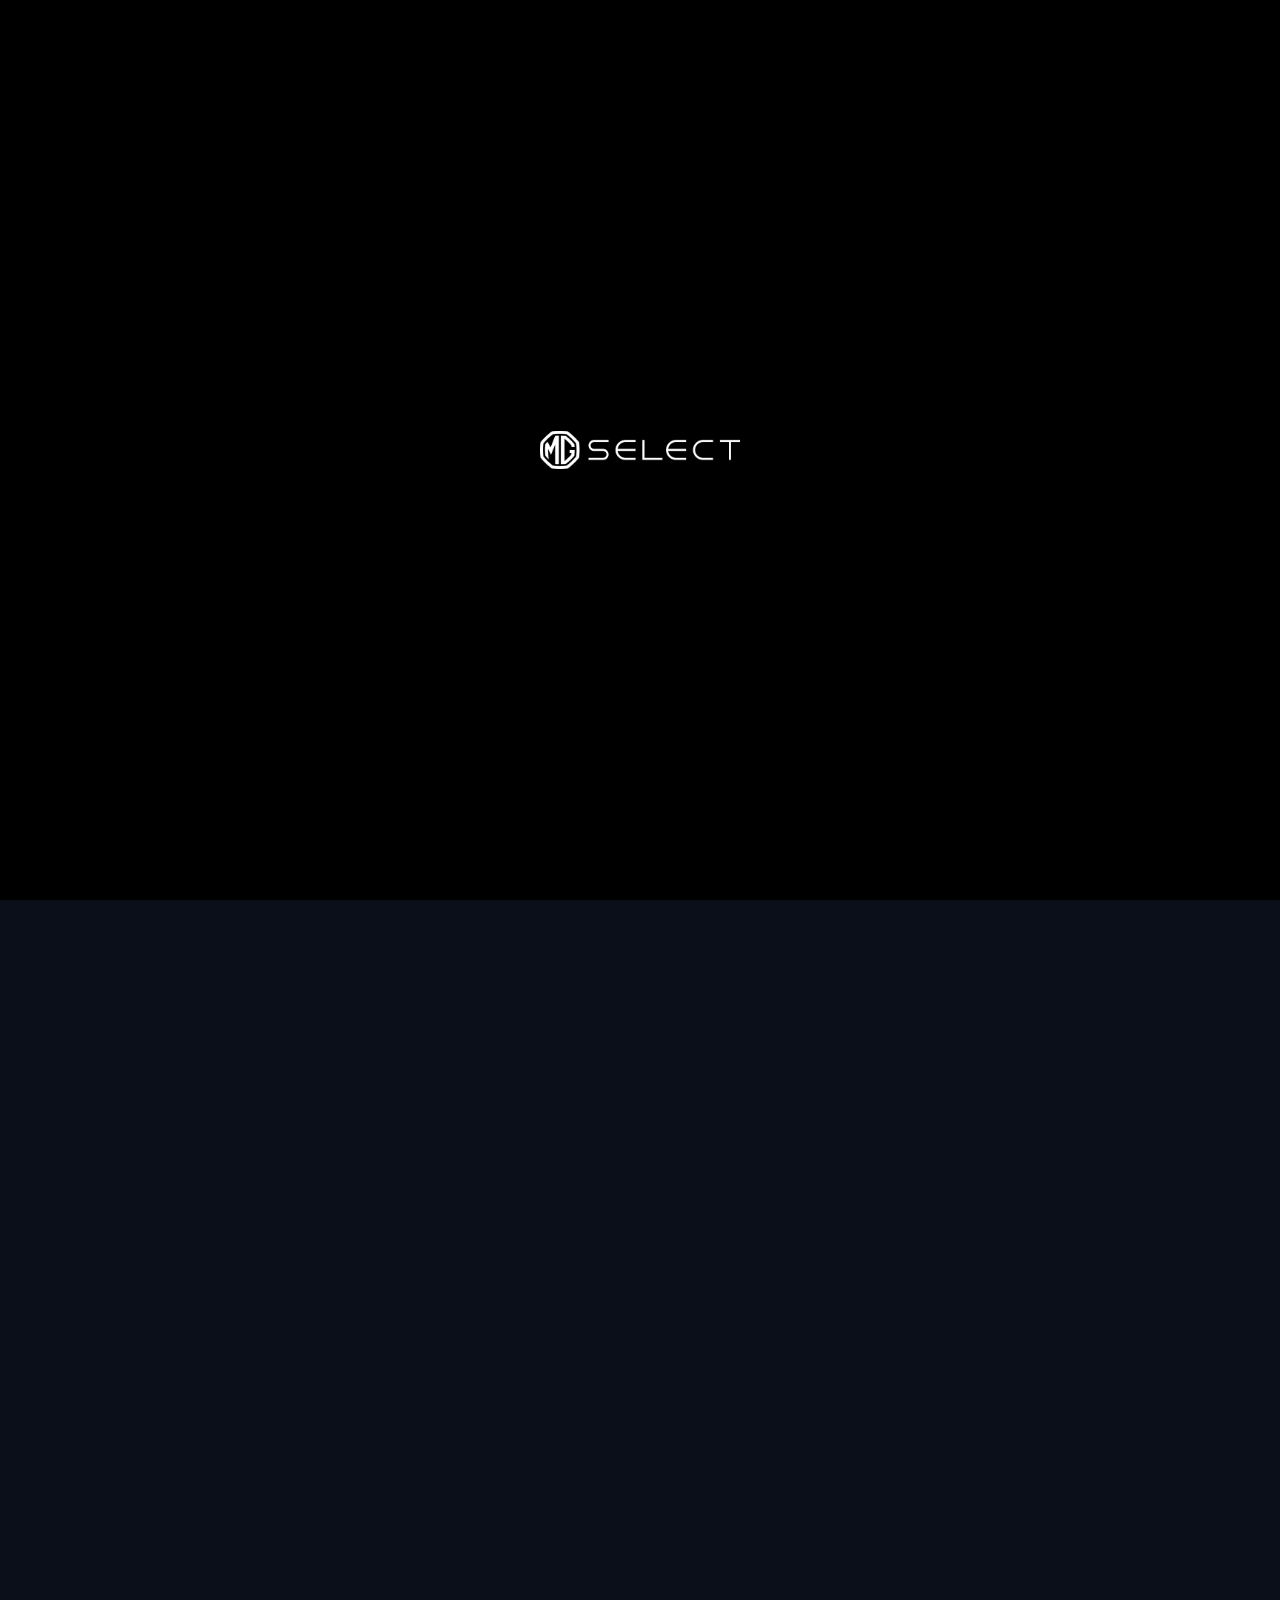
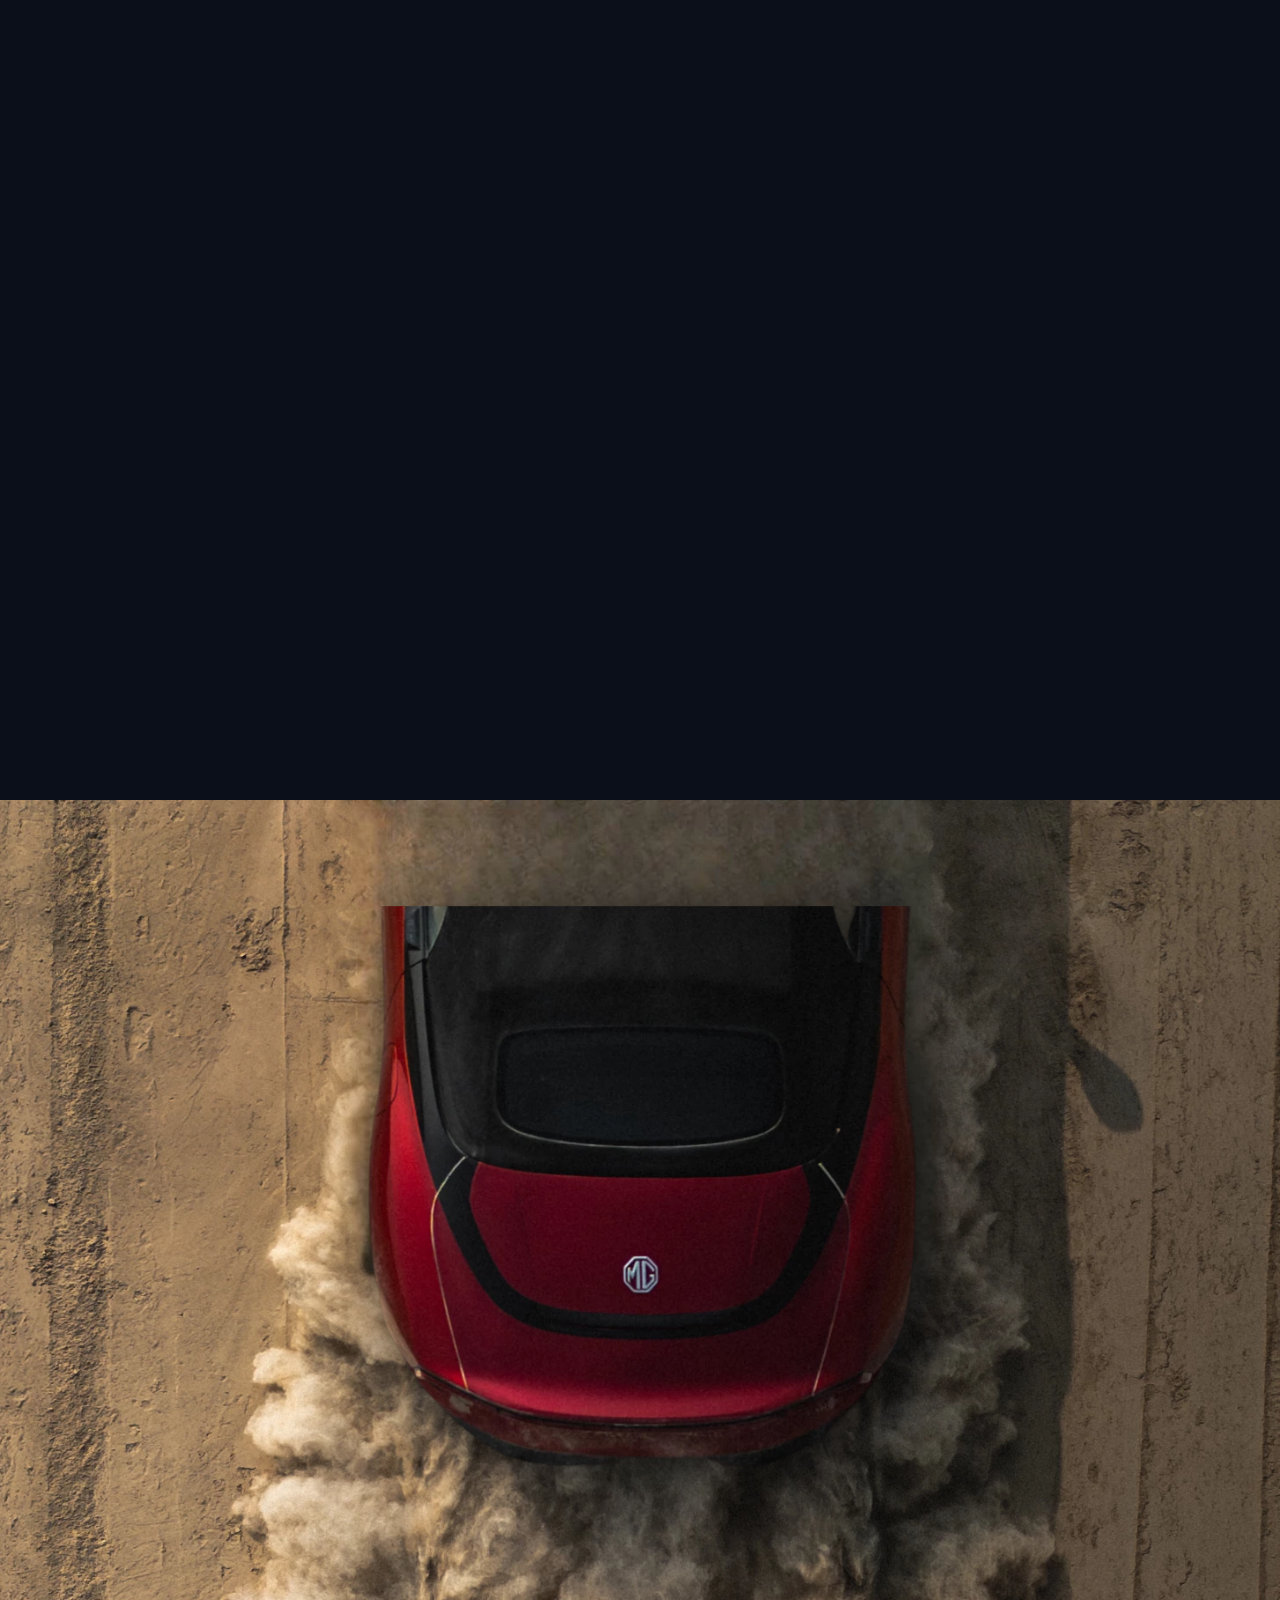
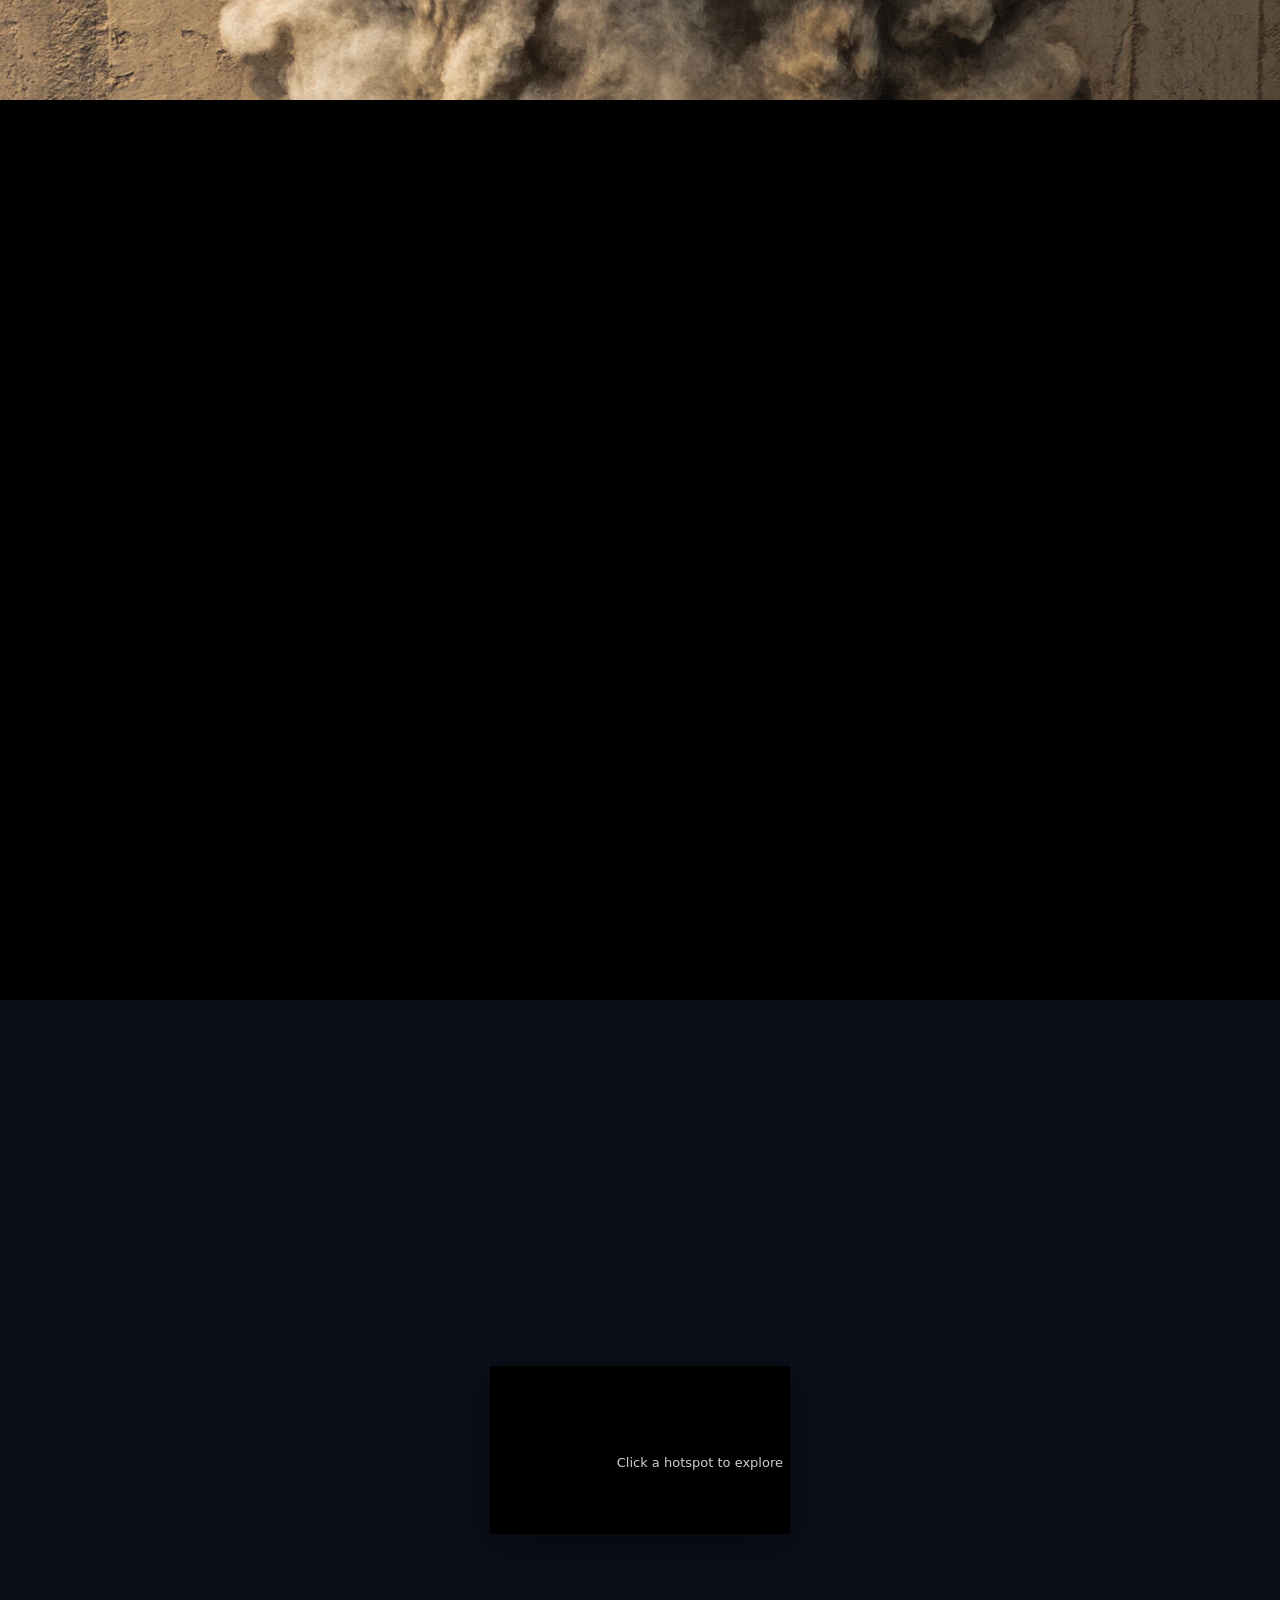
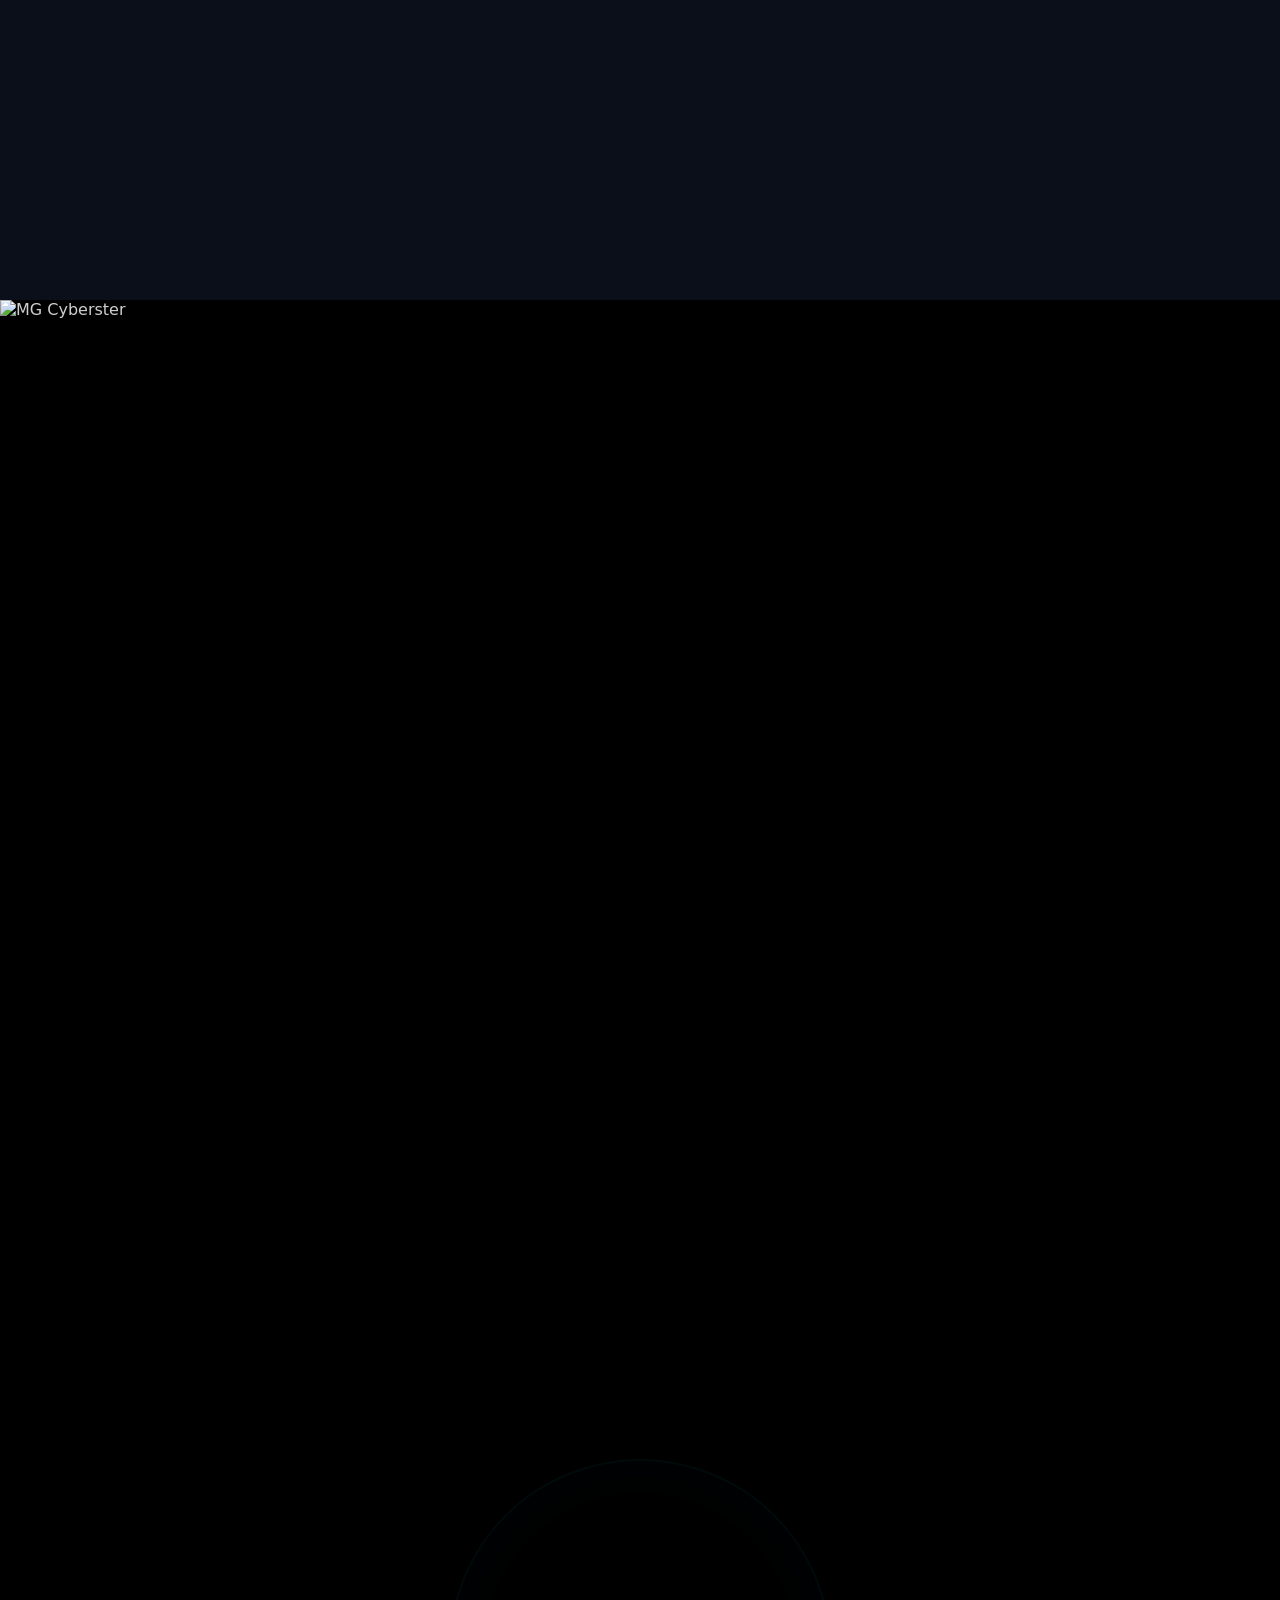
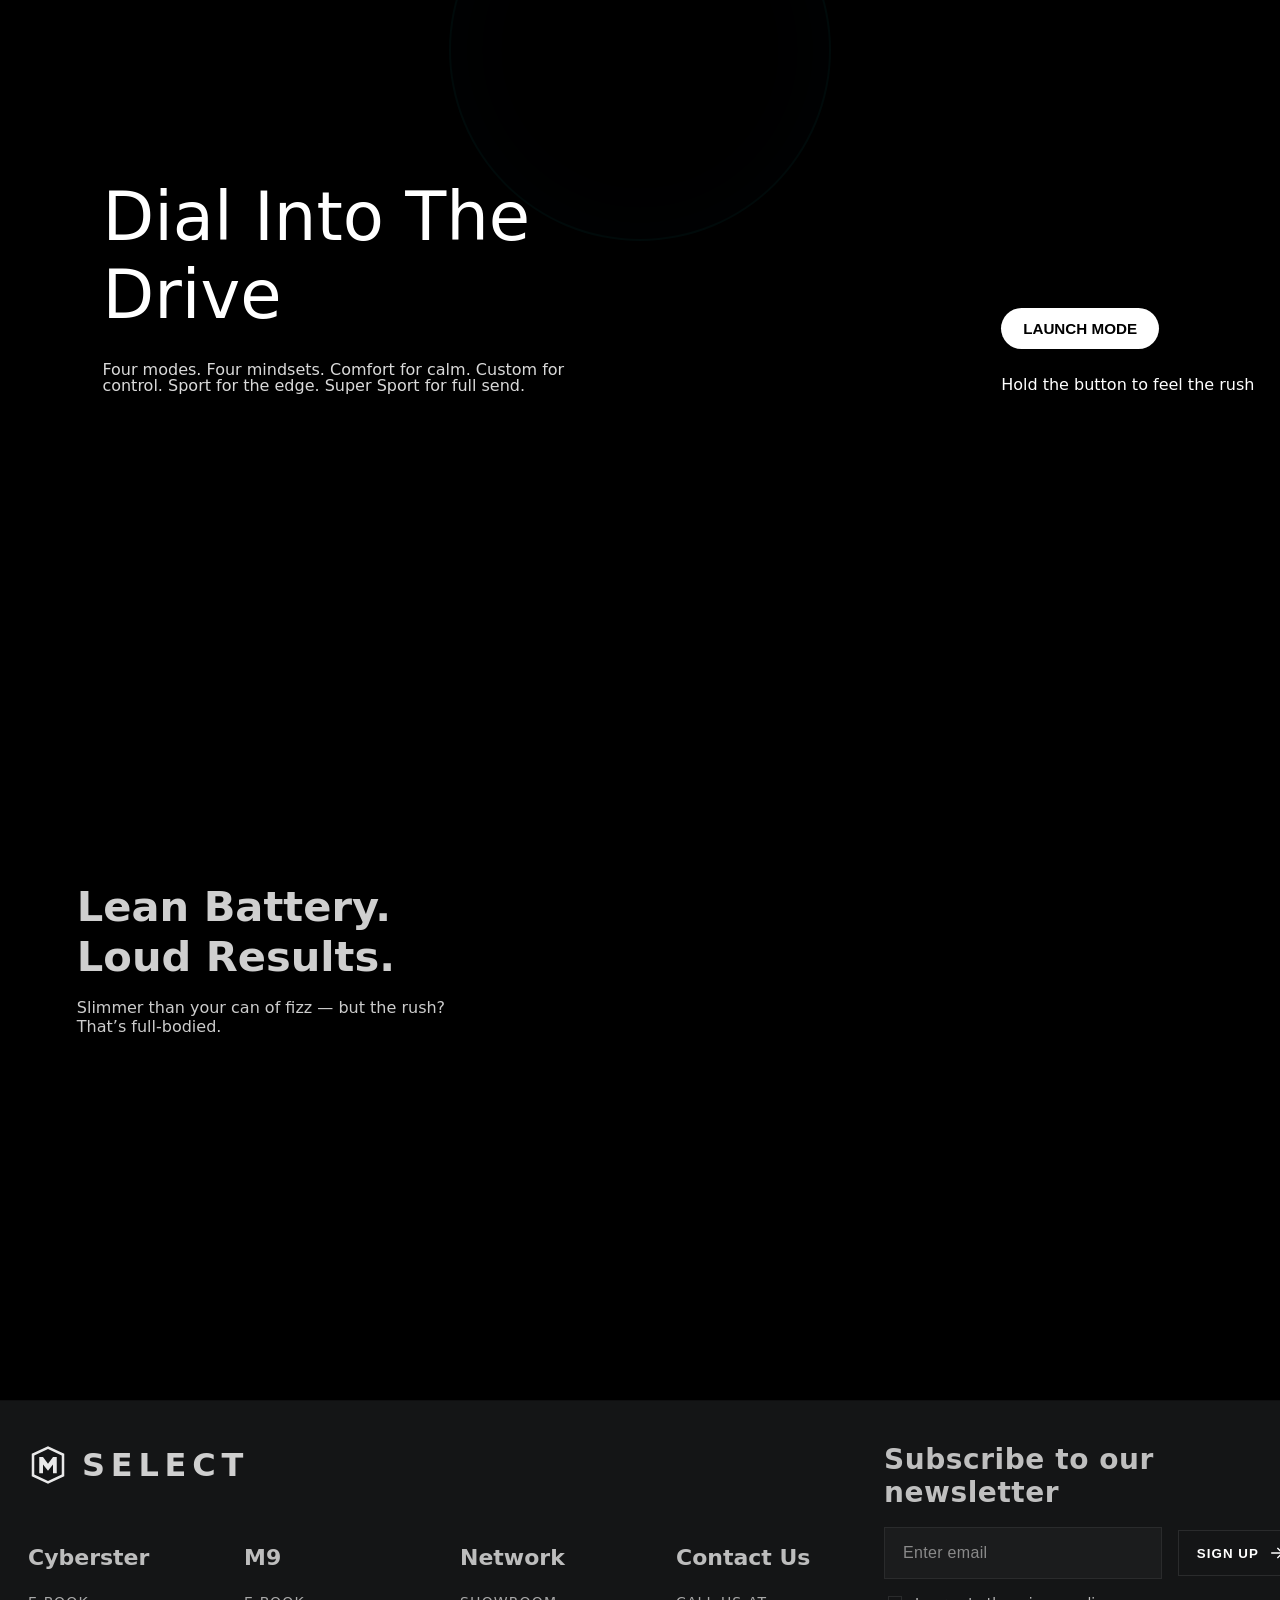
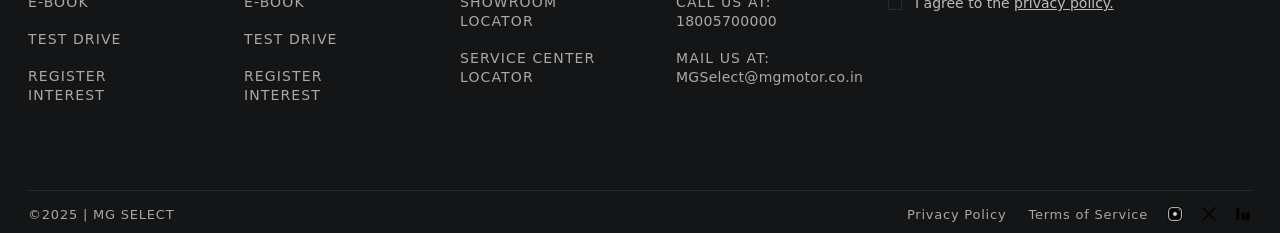
==== commit 4e82c618: "Update MG.html" ====
--- a/MG.html
+++ b/MG.html
@@ -5,6 +5,7 @@
     <meta charset="UTF-8" />
     <meta name="viewport" content="width=device-width, initial-scale=1.0" />
     <title>MG Select Cyberster</title>
+    <link rel="icon" type="image/png" href="assets/mg-icon.png">
     <link rel="stylesheet" href="mg.css">
 </head>
 
@@ -388,4 +389,4 @@
     <script src="mg.js"></script>
 </body>
 
-</html>+</html>
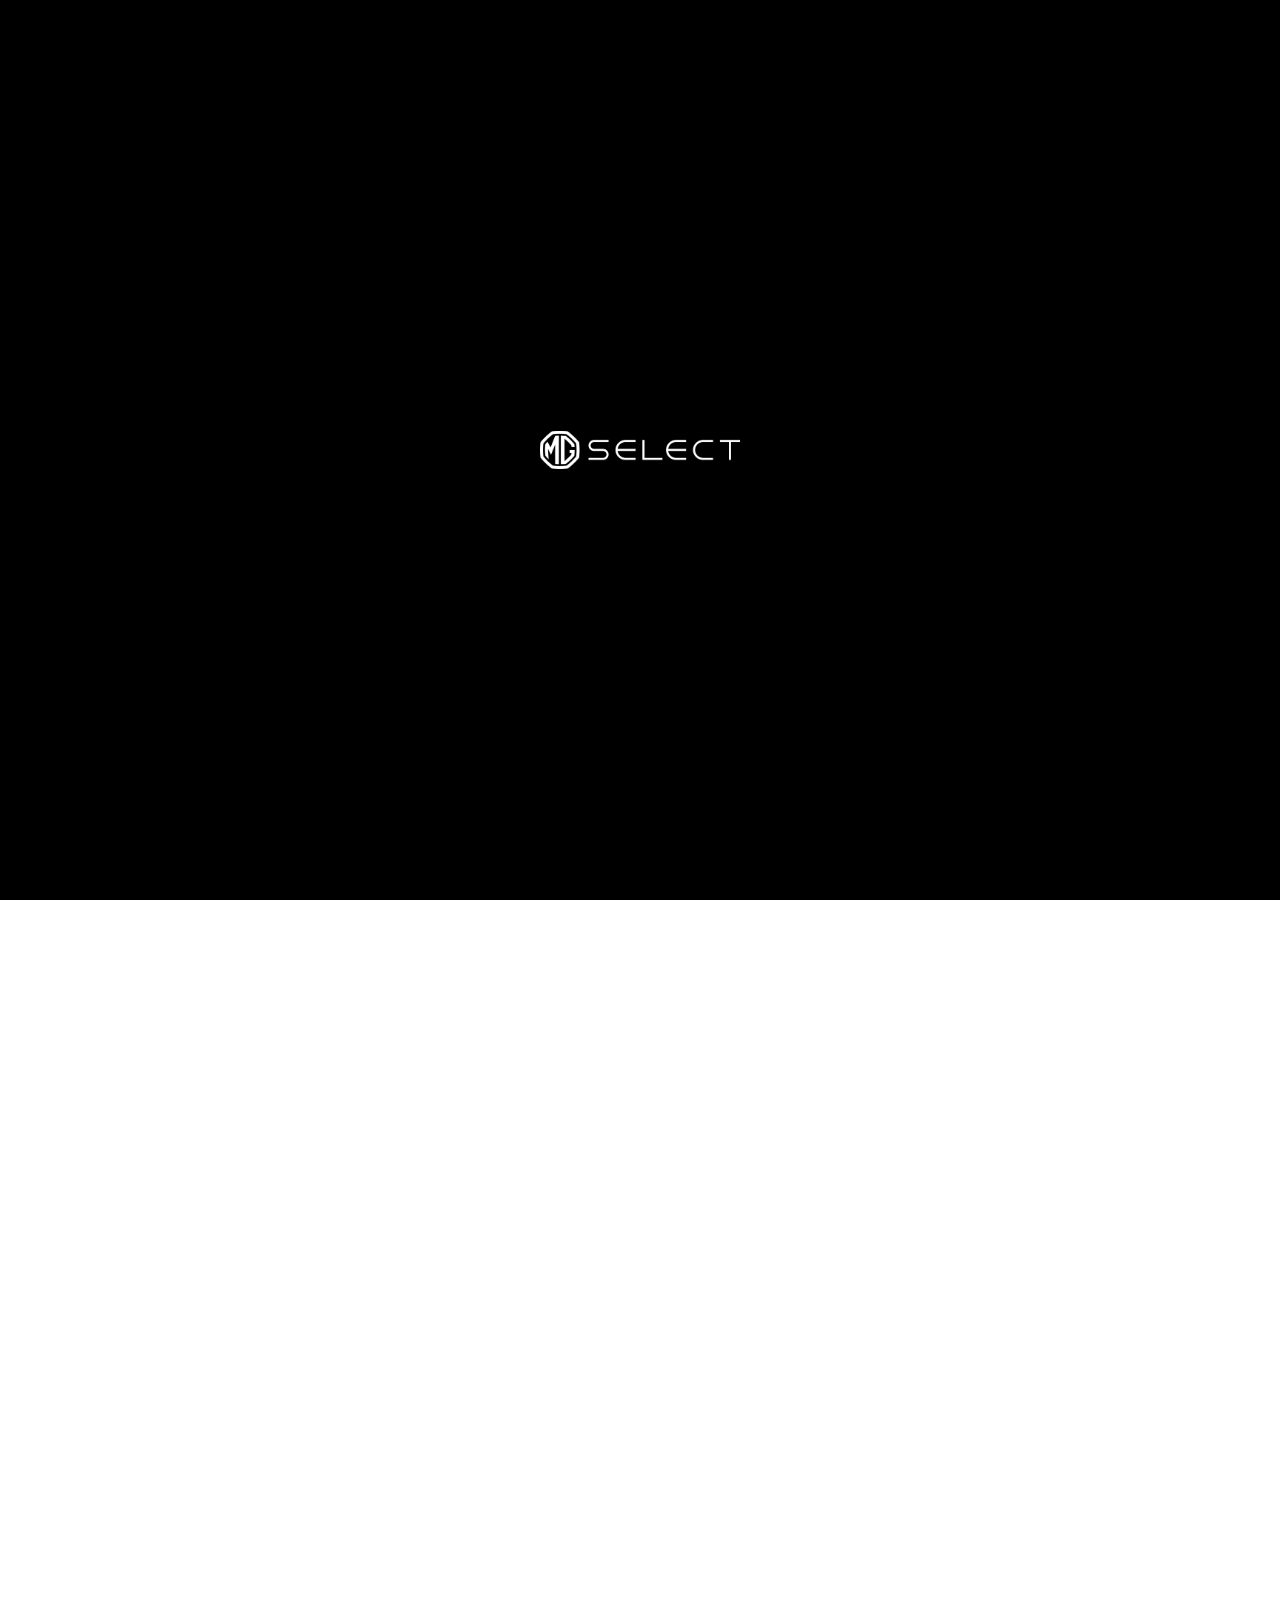
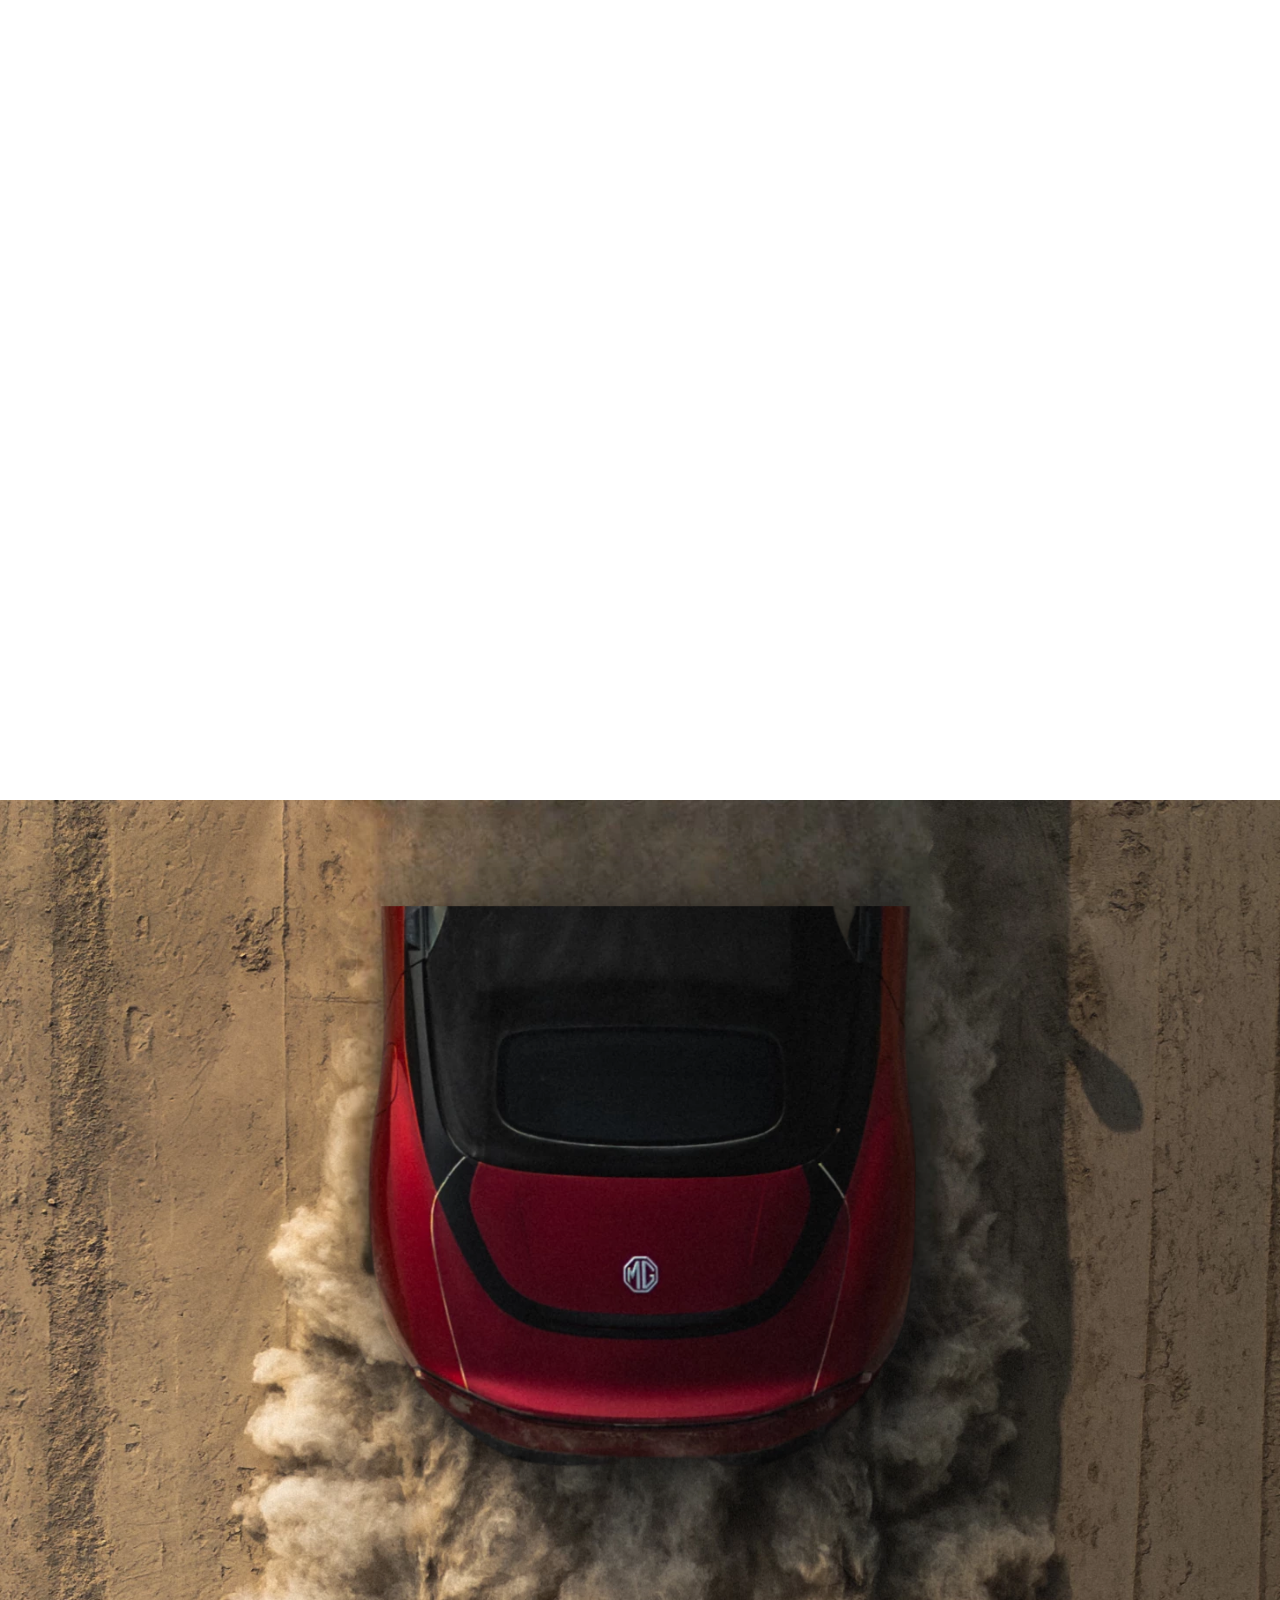
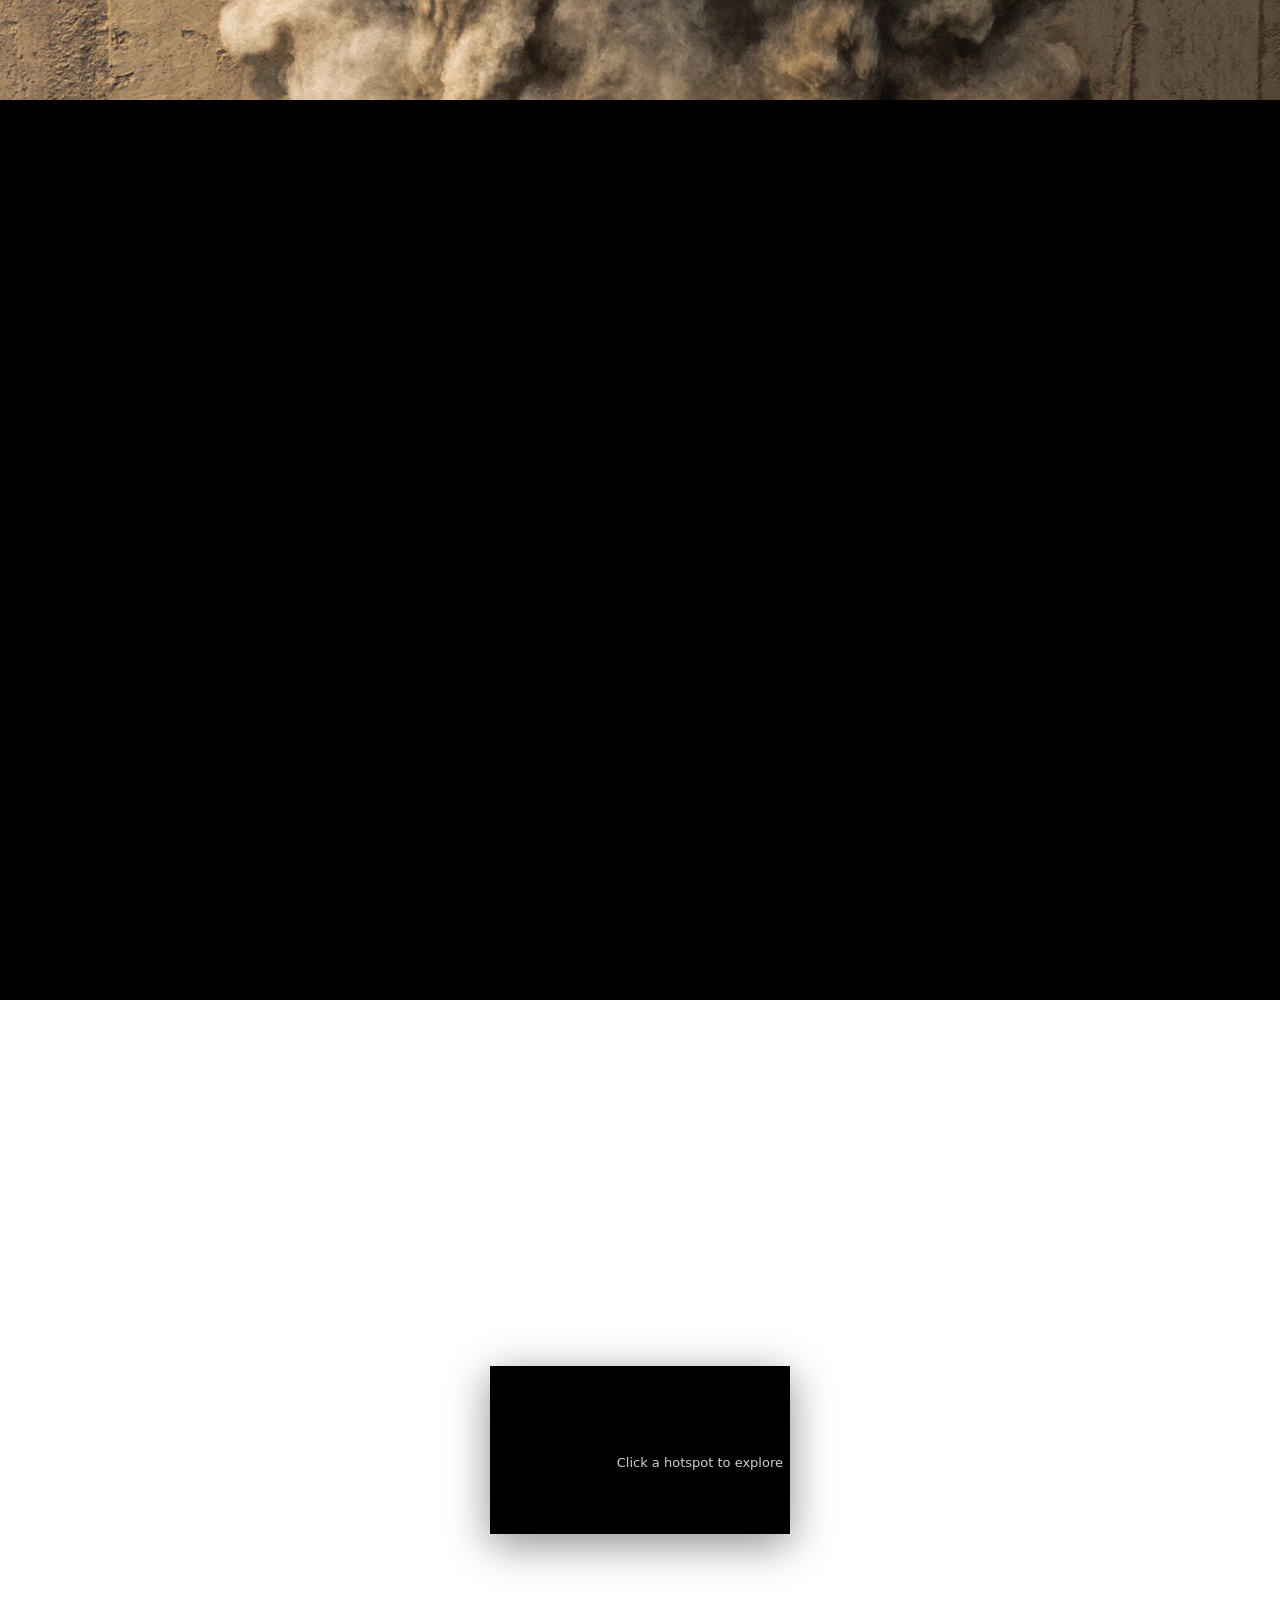
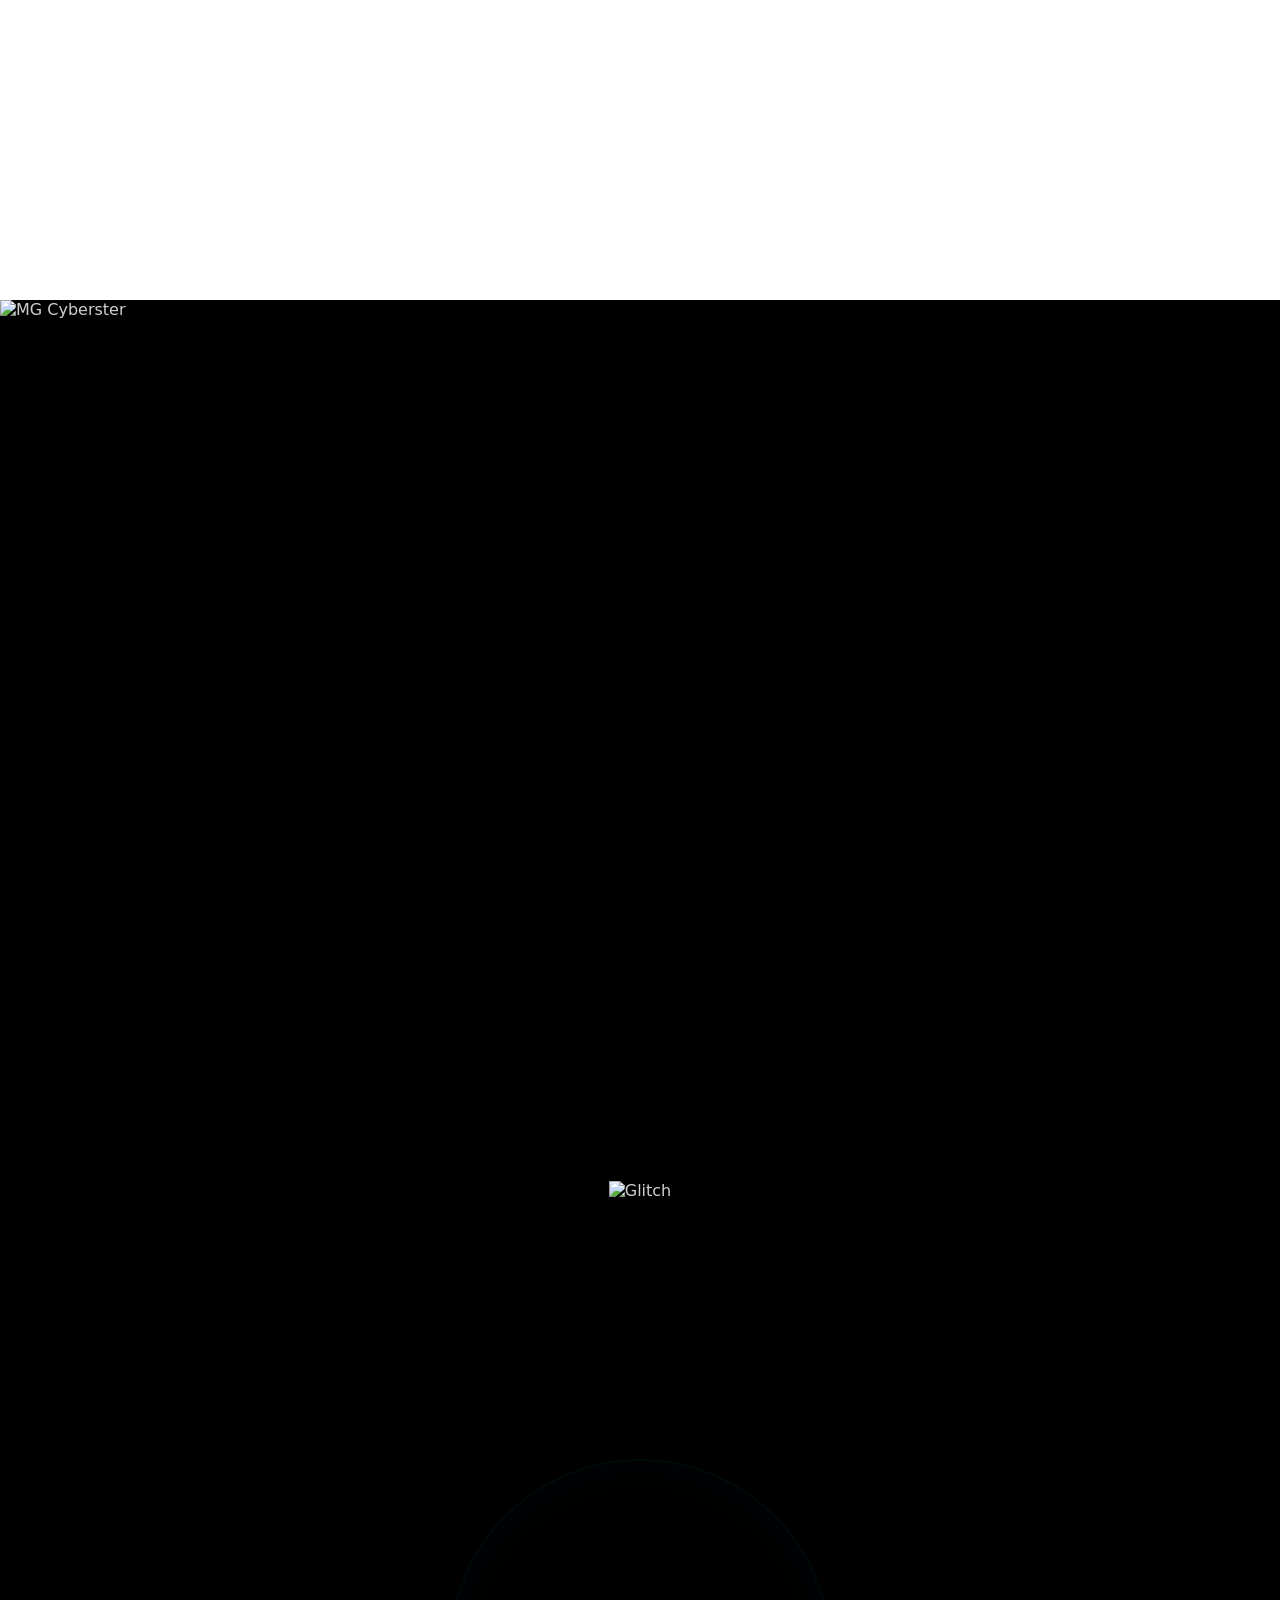
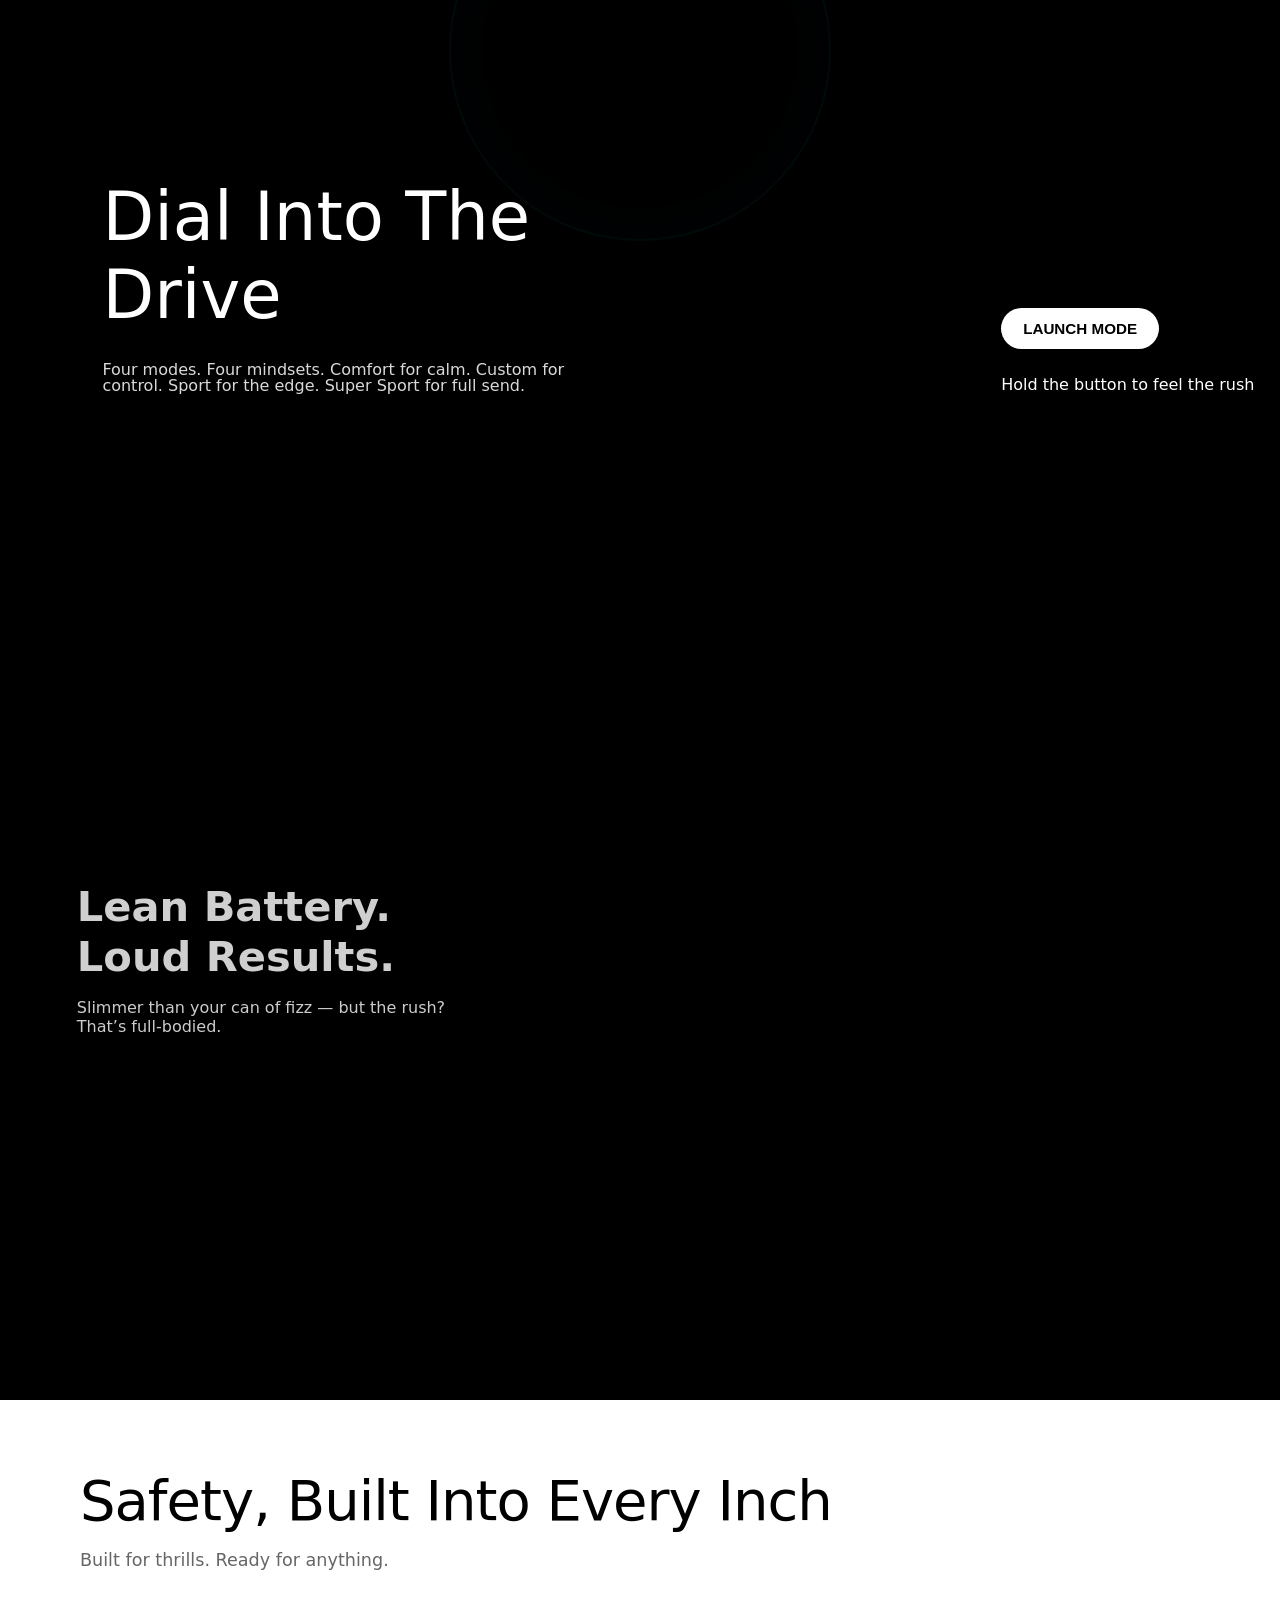
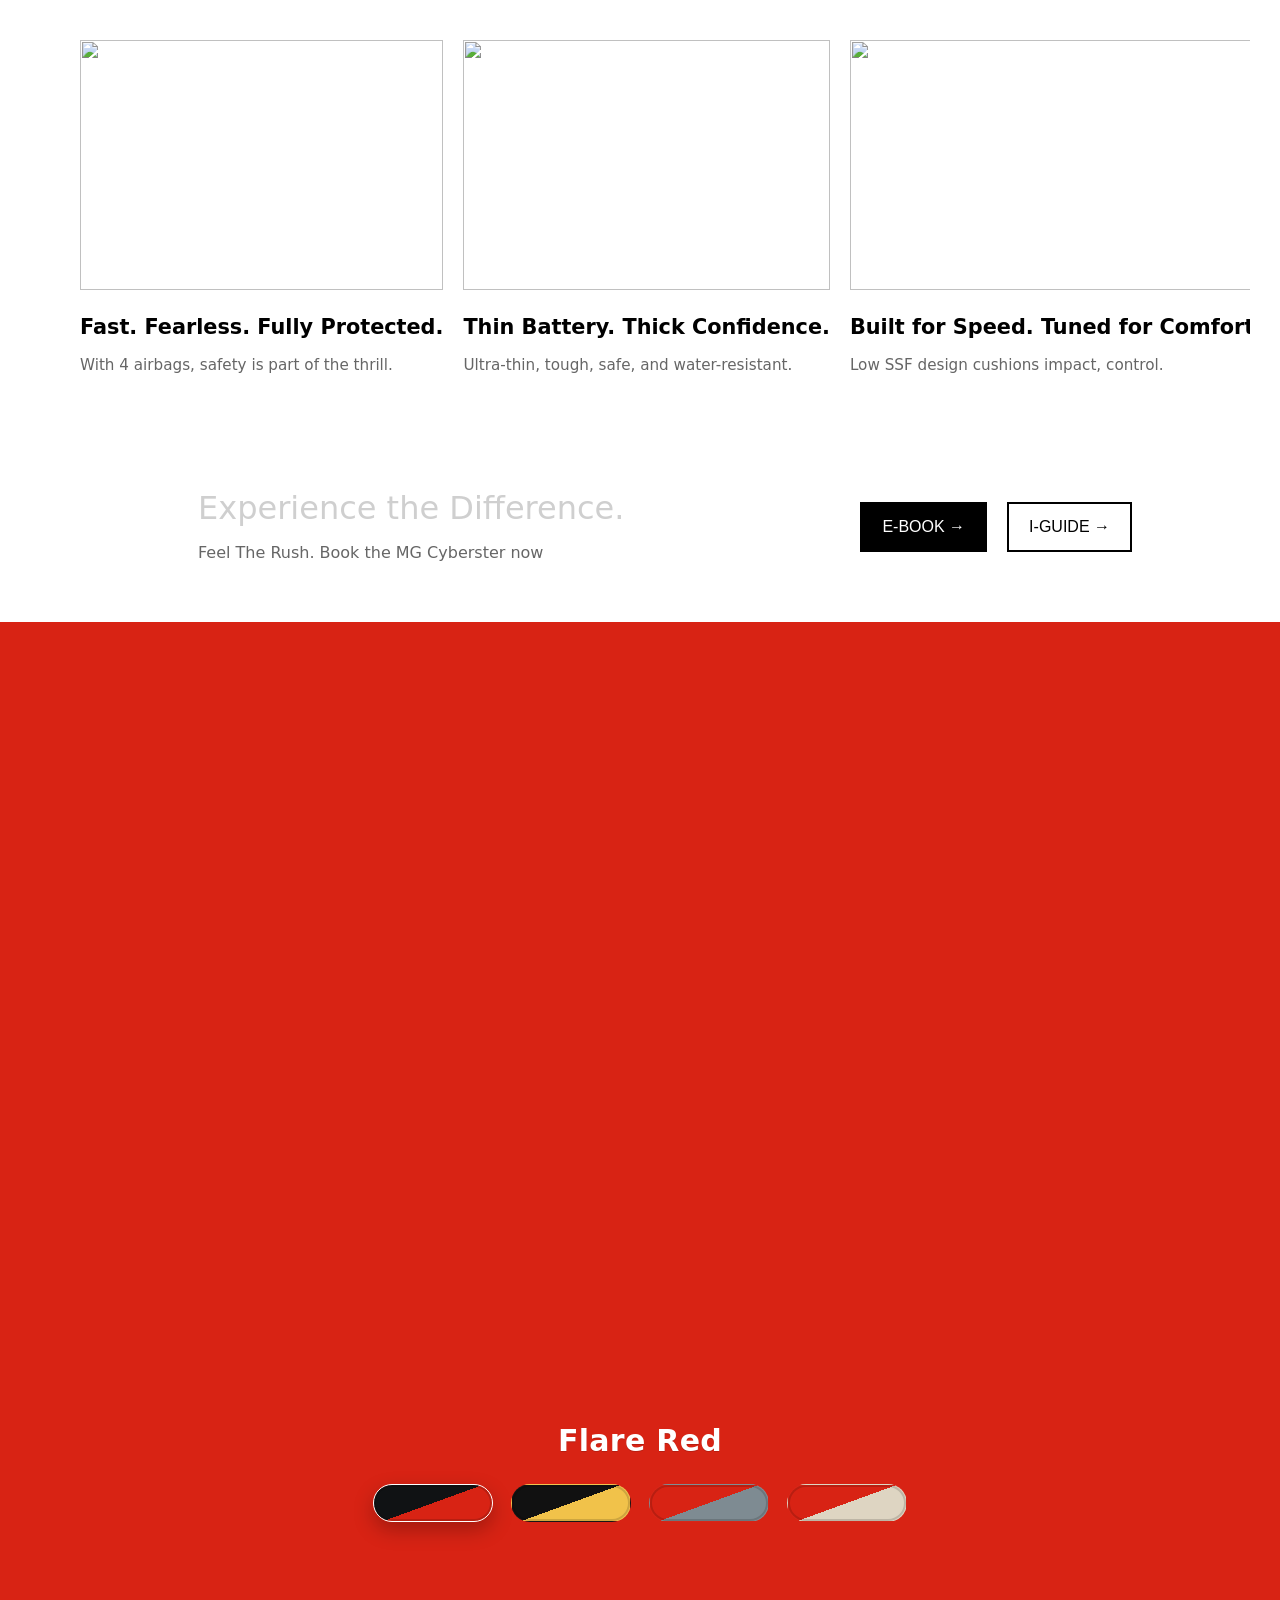
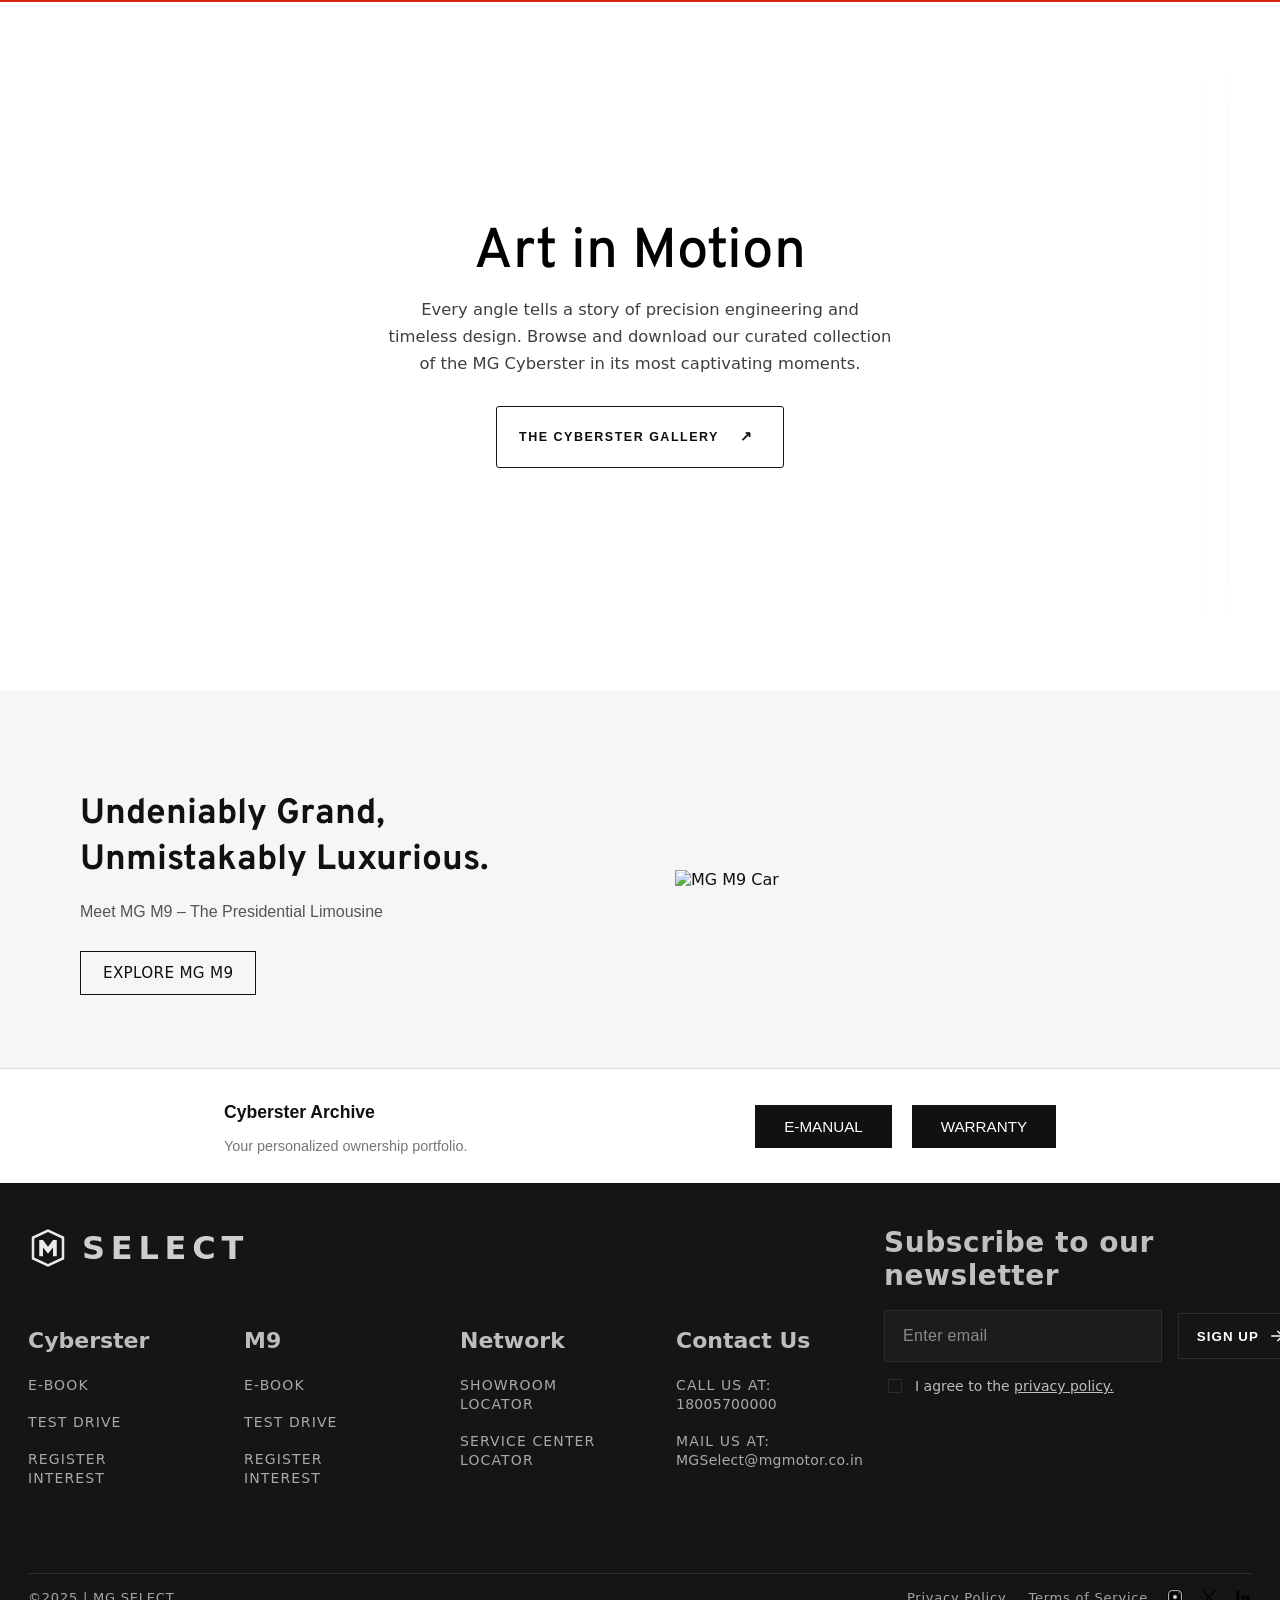
==== commit 8ea0f7ca: "Update MG.html added more section" ====
--- a/MG.html
+++ b/MG.html
@@ -7,6 +7,7 @@
     <title>MG Select Cyberster</title>
     <link rel="icon" type="image/png" href="assets/mg-icon.png">
     <link rel="stylesheet" href="mg.css">
+    <link href="https://fonts.googleapis.com/css2?family=Overpass:wght@400;500;600;700&display=swap" rel="stylesheet">
 </head>
 
 <body>
@@ -200,51 +201,6 @@
         </div>
     </section>
 
-    <!-- 6th video -->
-    <!-- <section class="videoSection_container" id="videoSection">
-        <div class="videoSection_frame">
-            <div class="videoSection_hint">Scroll into view</div>
-
-            <video id="videoSection_mainVideo" class="videoSection_mainVideo" playsinline muted preload="auto"
-                src="assets/Animation-Video-5.mp4"></video>
-
-            <div id="videoSection_hotspots" class="videoSection_hotspots">
-                <button class="videoSection_spot" data-detail-title="Part A — Cooling Shroud"
-                    data-detail-video="assets/Animation-Video-5.mp4"
-                    data-detail-text="This module regulates thermal stability and reduces noise footprints."
-                    data-from="3.6" data-to="5.0"
-                    style="--x: 32%; --y: 58%;"></button>
-
-                <button class="videoSection_spot" data-detail-title="Part B — Optical Assembly"
-                    data-detail-video="assets/Animation-Video-5.mp4"
-                    data-detail-text="Optics aligner with quick-calibration lugs and anti-glare coating."
-                    data-from="13.0" data-to="21.0"
-                    style="--x: 68%; --y: 42%;"></button>
-            </div>
-        </div>
-    </section>
-
-    <aside id="videoSection_drawer" class="videoSection_drawer">
-        <div class="videoSection_drawerHeader">
-            <span class="videoSection_pill">Detail</span>
-            <div id="videoSection_drawerTitle" class="videoSection_drawerTitle">Part</div>
-            <button id="videoSection_closeBtn" class="videoSection_closeBtn">Close ✕</button>
-        </div>
-
-        <div class="videoSection_drawerBody">
-            <div class="videoSection_drawerVideo">
-                <video id="videoSection_detailVideo" class="videoSection_detailVideo" playsinline muted controls
-                    preload="auto"></video>
-            </div>
-            <div id="videoSection_drawerInfo" class="videoSection_drawerInfo"></div>
-        </div>
-
-        <div class="videoSection_drawerFooter">
-            <small style="color:var(--vs-muted)">Tip: Press Esc to close</small>
-        </div>
-    </aside> -->
-
-
     <section class="cyberVideo_container" id="cyberVideo_container">
         <div class="cyberVideo_textBox">
             <h2 class="cyberVideo_heading">Lean Battery. Loud Results.</h2>
@@ -256,6 +212,173 @@
             <!-- Make sure this path is correct and served over https -->
             <source src="assets/Animation-Video-6.mp4" type="video/mp4" />
         </video>
+    </section>
+
+    <!-- Carousel -->
+    <div class="cyberster-container">
+        <div class="cyberster-header">
+            <h1>Safety, Built Into Every Inch</h1>
+            <p class="cyberster-subtitle">Built for thrills. Ready for anything.</p>
+        </div>
+
+        <div class="cyberster-carousel-wrapper" id="cybersterCarouselWrapper">
+            <div class="cyberster-carousel" id="cybersterCarousel">
+                <div class="cyberster-card">
+                    <div class="cyberster-card-image">
+                        <img
+                            src="https://mgmotor.scene7.com/is/image/mgmotor/airbags_v4?fmt=webp-alpha&resMode=bisharp&fit=constrain&qlt=90&wid=1920">
+                    </div>
+                    <div class="cyberster-card-content">
+                        <h3 class="cyberster-card-title">Fast. Fearless. Fully Protected.</h3>
+                        <p class="cyberster-card-description"> With 4 airbags, safety is part of the thrill.</p>
+                    </div>
+                </div>
+
+                <div class="cyberster-card">
+                    <div class="cyberster-card-image">
+                        <img
+                            src="https://mgmotor.scene7.com/is/image/mgmotor/battery?fmt=webp-alpha&resMode=bisharp&fit=constrain&qlt=90&wid=1920">
+                    </div>
+                    <div class="cyberster-card-content">
+                        <h3 class="cyberster-card-title">Thin Battery. Thick Confidence.</h3>
+                        <p class="cyberster-card-description">Ultra-thin, tough, safe, and water-resistant.</p>
+                    </div>
+                </div>
+
+                <div class="cyberster-card">
+                    <div class="cyberster-card-image">
+                        <img
+                            src="https://mgmotor.scene7.com/is/image/mgmotor/ssf?fmt=webp-alpha&resMode=bisharp&fit=constrain&qlt=90&wid=1920">
+                    </div>
+                    <div class="cyberster-card-content">
+                        <h3 class="cyberster-card-title">Built for Speed. Tuned for Comfort.</h3>
+                        <p class="cyberster-card-description">Low SSF design cushions impact, control.</p>
+                    </div>
+                </div>
+
+                <div class="cyberster-card">
+                    <div class="cyberster-card-image">
+                        <img
+                            src="https://mgmotor.scene7.com/is/image/mgmotor/driving-monitoring-sysytem?fmt=webp-alpha&resMode=bisharp&fit=constrain&qlt=90&wid=1920">
+                    </div>
+                    <div class="cyberster-card-content">
+                        <h3 class="cyberster-card-title">Smart Tech. Sharper Control.</h3>
+                        <p class="cyberster-card-description">Level 2 ADAS that knows when to step in.</p>
+                    </div>
+                </div>
+            </div>
+        </div>
+
+        <div class="cyberster-cta-section">
+            <div class="cta-contents">
+                <h2 class="cyberster-cta-title">Experience the Difference.</h2>
+                <p class="cyberster-cta-subtitle">Feel The Rush. Book the MG Cyberster now</p>
+            </div>
+
+            <div class="cyberster-cta-buttons">
+                <button class="cyberster-btn cyberster-btn-primary">E-BOOK →</button>
+                <button class="cyberster-btn cyberster-btn-secondary">I-GUIDE →</button>
+            </div>
+        </div>
+    </div>
+
+    <!-- Tabs -->
+    <section class="cyc-section" id="cycSection" style="--cyc-bg:#d82314;">
+        <!-- Car stage -->
+        <div class="cyc-stage">
+            <img id="cycCar" class="cyc-car" alt="Selected car color" src="assets/Red.png" />
+        </div>
+
+        <!-- Color name -->
+        <div id="cycName" class="cyc-name">Flare Red</div>
+
+        <!-- Tabs (buttons) -->
+        <div class="cyc-tabs" role="tablist" aria-label="Car colors">
+            <!-- Each tab carries all data in attributes -->
+            <button class="cyc-tab" role="tab" aria-selected="true" tabindex="0" data-key="flare" data-name="Flare Red"
+                data-bg="#d82314" data-img="assets/Red.png" style="--sw1:#101214;--sw2:#d82314">
+            </button>
+
+            <button class="cyc-tab" role="tab" aria-selected="false" tabindex="-1" data-key="yellow"
+                data-name="Nuclear Yellow" data-bg="#f1c24a" data-img="assets/Yellow.png"
+                style="--sw1:#111;--sw2:#f1c24a">
+            </button>
+
+            <button class="cyc-tab" role="tab" aria-selected="false" tabindex="-1" data-key="grey"
+                data-name="Andes Grey" data-bg="#7e8b92" data-img="assets/Grey.png" style="--sw1:#d82314;--sw2:#7e8b92">
+            </button>
+
+            <button class="cyc-tab" role="tab" aria-selected="false" tabindex="-1" data-key="beige"
+                data-name="Modern Beige" data-bg="#ded5c2" data-img="assets/Beige.png"
+                style="--sw1:#d82314;--sw2:#ded5c2">
+            </button>
+        </div>
+    </section>
+
+    <!-- Gallery -->
+    <section class="amr-section" aria-label="Art in Motion">
+        <!-- fixed decorative images -->
+        <div class="amr-decor" aria-hidden="true">
+            <!-- Left cluster -->
+            <img class="amr-img amr-img--l1"
+                src="https://mgmotor.scene7.com/is/image/mgmotor/Cyberster_1?fmt=webp-alpha&resMode=bisharp&fit=constrain&qlt=90&wid=1080"
+                alt="">
+            <img class="amr-img amr-img--l2"
+                src="https://mgmotor.scene7.com/is/image/mgmotor/Cyberster_2?fmt=webp-alpha&resMode=bisharp&fit=constrain&qlt=90&wid=1080"
+                alt="">
+            <img class="amr-img amr-img--l3"
+                src="https://mgmotor.scene7.com/is/image/mgmotor/Cyberster_3?fmt=webp-alpha&resMode=bisharp&fit=constrain&qlt=90&wid=1080"
+                alt="">
+            <!-- Right cluster -->
+            <img class="amr-img amr-img--r1"
+                src="https://mgmotor.scene7.com/is/image/mgmotor/Cyberster_4?fmt=webp-alpha&resMode=bisharp&fit=constrain&qlt=90&wid=1080"
+                alt="">
+            <img class="amr-img amr-img--r2"
+                src="https://mgmotor.scene7.com/is/image/mgmotor/Cyberster_5?fmt=webp-alpha&resMode=bisharp&fit=constrain&qlt=90&wid=1080"
+                alt="">
+            <img class="amr-img amr-img--r3"
+                src="https://mgmotor.scene7.com/is/image/mgmotor/Cyberster_6?fmt=webp-alpha&resMode=bisharp&fit=constrain&qlt=90&wid=1080"
+                alt="">
+        </div>
+
+        <!-- center content -->
+        <div class="amr-center">
+            <h2 class="amr-title">Art in Motion</h2>
+            <p class="amr-copy">
+                Every angle tells a story of precision engineering and timeless design.
+                Browse and download our curated collection of the MG Cyberster in its most captivating moments.
+            </p>
+            <button type="button" class="amr-btn" aria-label="Open The Cyberster Gallery">
+                The Cyberster Gallery
+                <span class="amr-arrow">↗</span>
+            </button>
+        </div>
+    </section>
+
+    <!-- MG M9 Section -->
+    <section class="m9r-section">
+        <div class="m9r-content">
+            <div class="m9r-text">
+                <h1>Undeniably Grand,<br>Unmistakably Luxurious.</h1>
+                <p>Meet MG M9 – The Presidential Limousine</p>
+                <a href="#" class="m9r-btn">EXPLORE MG M9</a>
+            </div>
+            <div class="m9r-image">
+                <img src="https://mgmotor.scene7.com/is/image/mgmotor/m9-prereserve?fmt=webp-alpha&resMode=bisharp&fit=constrain&qlt=90&wid=1920"
+                    alt="MG M9 Car" />
+            </div>
+        </div>
+
+        <div class="m9r-bottom">
+            <div class="m9r-info">
+                <h3>Cyberster Archive</h3>
+                <p>Your personalized ownership portfolio.</p>
+            </div>
+            <div class="m9r-buttons">
+                <a href="#">E-MANUAL</a>
+                <a href="#">WARRANTY</a>
+            </div>
+        </div>
     </section>
 
     <!-- footer -->
--- a/mg.css
+++ b/mg.css
@@ -475,7 +475,6 @@
 
 body {
     margin: 0;
-    background: #0b0f19;
     font-family: system-ui, -apple-system, Segoe UI, Roboto, Inter, Arial, sans-serif;
     color: var(--text);
 }
@@ -614,7 +613,7 @@
 .panel.open {
     transform: translateY(0);
     right: 2%;
-    bottom: 3%;
+    bottom: 12%;
 }
 
 .panel header {
@@ -925,7 +924,7 @@
     /* cursor: none; */
 }
 
-.image__reveal__content--container {
+.image_reveal_content--container {
     display: none;
 }
 
@@ -967,7 +966,7 @@
     transition: transform 0.05s linear;
 }
 
-.image__reveal__glitch--img {
+.image_reveal_glitch--img {
     position: absolute;
     top: 0;
     right: 0;
@@ -988,7 +987,7 @@
         font-size: 24px;
     }
 
-    .image__reveal__touch--icon {
+    .image_reveal_touch--icon {
         width: 64px;
         height: 64px;
     }
@@ -1543,4 +1542,586 @@
     .mgxBottomLinks {
         flex-wrap: wrap;
     }
-}+}
+
+/* Carousel */
+.cyberster-container {
+    max-width: 1400px;
+    margin: 0 auto;
+    padding: 30px;
+    padding-left: 80px;
+}
+
+.cyberster-header {
+    text-align: left;
+    margin-bottom: 60px;
+}
+
+.cyberster-header h1 {
+    font-size: 3.5rem;
+    font-weight: 300;
+    margin-bottom: 15px;
+    color: #000;
+    letter-spacing: -1px;
+}
+
+.cyberster-subtitle {
+    font-size: 1.1rem;
+    color: #666;
+    font-weight: 400;
+}
+
+.cyberster-carousel-wrapper {
+    overflow: hidden;
+    cursor: grab;
+    margin-bottom: 60px;
+}
+
+.cyberster-carousel-wrapper:active {
+    cursor: grabbing;
+}
+
+.cyberster-carousel {
+    display: flex;
+    gap: 20px;
+    padding: 10px 0;
+    user-select: none;
+}
+
+.cyberster-card {
+    min-width: 250px;
+    overflow: hidden;
+    flex-shrink: 0;
+    transition: transform 0.2s;
+}
+
+.cyberster-card-image img {
+    width: 100%;
+    height: 250px;
+    background-size: cover;
+    background-position: center;
+    pointer-events: none;
+    /* Prevents images from blocking drag */
+    user-select: none;
+    /* Prevents text selection */
+    -webkit-user-drag: none;
+    /* Prevents default image drag */
+}
+
+.cyberster-card-title {
+    font-size: 1.3rem;
+    font-weight: 600;
+    margin-bottom: 10px;
+    color: #000;
+}
+
+.cyberster-card-description {
+    font-size: 0.95rem;
+    color: #666;
+    line-height: 1.5;
+}
+
+.cyberster-cta-section {
+    text-align: center;
+    margin-top: 40px;
+    display: flex;
+    align-items: center;
+    justify-content: space-around;
+}
+
+.cyberster-cta-title {
+    font-size: 2rem;
+    font-weight: 400;
+    margin-bottom: 15px;
+    text-align: left;
+}
+
+.cyberster-cta-subtitle {
+    font-size: 1rem;
+    color: #666;
+    margin-bottom: 30px;
+    text-align: left;
+}
+
+.cyberster-cta-buttons {
+    display: flex;
+    gap: 20px;
+    justify-content: center;
+}
+
+.cyberster-btn {
+    padding: 10px 20px;
+    font-size: 1rem;
+    font-weight: 500;
+    border: 2px solid #000;
+    cursor: pointer;
+    transition: all 0.3s;
+    text-decoration: none;
+    display: inline-flex;
+    align-items: center;
+    gap: 10px;
+    height: 50px;
+}
+
+.cyberster-btn-primary {
+    background: #000;
+    color: white;
+}
+
+.cyberster-btn-primary:hover {
+    background: #333;
+}
+
+.cyberster-btn-secondary {
+    background: white;
+    color: #000;
+}
+
+.cyberster-btn-secondary:hover {
+    background: #f0f0f0;
+}
+
+@media (max-width: 768px) {
+    .cyberster-header h1 {
+        font-size: 2.5rem;
+    }
+
+    .cyberster-card {
+        min-width: 320px;
+    }
+}
+
+/* Tabs */
+:root {
+    --cyc-bg: #d82314;
+}
+
+.cyc-section {
+    min-height: 100vh;
+    display: grid;
+    grid-template-rows: 1fr auto auto;
+    align-items: end;
+    justify-items: center;
+    padding: 0px 30px 80px 30px;
+    background: var(--cyc-bg);
+    transition: background-color 0.5s ease;
+}
+
+.cyc-stage {
+    position: relative;
+    width: min(980px, 90vw);
+    aspect-ratio: 16/7.5;
+    display: grid;
+    place-items: center;
+}
+
+.cyc-car {
+    width: 100%;
+    max-width: 520px;
+    filter: drop-shadow(0 30px 60px rgba(0, 0, 0, .35));
+    opacity: 0;
+    transform: translateY(8px) scale(.995);
+    transition: opacity .2s ease, transform .2s ease;
+}
+
+.cyc-car.cyc-show {
+    opacity: 1;
+    transform: translateY(0) scale(1);
+}
+
+.cyc-name {
+    margin: 18px 0 26px;
+    font-weight: 800;
+    font-size: clamp(22px, 3vw, 30px);
+    letter-spacing: .3px;
+    color: #fff;
+    text-shadow: 0 1px 0 rgba(0, 0, 0, .15);
+}
+
+/* ---------- Tabs ---------- */
+.cyc-tabs {
+    display: grid;
+    grid-auto-flow: column;
+    gap: clamp(10px, 2vw, 18px);
+}
+
+.cyc-tab {
+    --sw1: #111;
+    /* left split  */
+    --sw2: #d82314;
+    /* right split */
+    background:
+        linear-gradient(160deg, var(--sw1) 0 50%, var(--sw2) 50% 100%);
+    border: 1px solid rgba(255, 255, 255, 0.02);
+    width: clamp(120px, 20vw, 120px);
+    height: clamp(38px, 6.2vw, 26px);
+    border-radius: 999px;
+    position: relative;
+    cursor: pointer;
+    outline: none;
+    transition: transform .15s ease, box-shadow .2s ease, border-color .2s ease;
+}
+
+.cyc-tab::after {
+    /* glossy rim */
+    content: "";
+    position: absolute;
+    inset: 0;
+    border-radius: inherit;
+    box-shadow: inset 0 0 0 2px rgba(0, 0, 0, .15);
+    pointer-events: none;
+}
+
+.cyc-tab:hover {
+    transform: translateY(-1.5px);
+}
+
+.cyc-tab[aria-selected="true"] {
+    border-color: #fff;
+    box-shadow: 0 8px 20px rgba(0, 0, 0, .25);
+}
+
+/* Focus ring (keyboard) */
+.cyc-tab:focus-visible {
+    outline: 3px solid #fff;
+    outline-offset: 3px;
+}
+
+/* Motion respect */
+@media (prefers-reduced-motion: reduce) {
+    .cyc-car {
+        transition: none;
+    }
+
+    body {
+        transition: none;
+    }
+
+    .cyc-tab {
+        transition: none;
+    }
+}
+
+/* Gallery */
+:root {
+    --amr-bg: #f1eee6;
+    /* warm beige from screenshot */
+    --amr-text: #0d0d0d;
+    /* near-black copy color */
+    --amr-muted: #3f3f3f;
+    /* paragraph tone */
+    --amr-stroke: #171717;
+}
+
+.amr-section {
+    position: relative;
+    min-height: 60vh;
+    display: grid;
+    place-items: center;
+    padding: clamp(36px, 5.8vw, 88px) 24px;
+    overflow: hidden;
+}
+
+/* Center copy stack */
+.amr-center {
+    position: relative;
+    z-index: 2;
+    text-align: center;
+    max-width: 510px;
+    margin-inline: auto;
+}
+
+.amr-title {
+    font-family: 'Overpass', sans-serif;
+    font-weight: 500;
+    letter-spacing: 0.004em;
+    line-height: 1.04;
+    /* screenshot scale: big, but not huge */
+    font-size: clamp(34px, 4.5vw, 56px);
+    margin: 0 0 14px;
+    color: #000;
+}
+
+.amr-copy {
+    margin: 0 auto 28px;
+    max-width: 920px;
+    font-size: clamp(14px, 1.28vw, 18px);
+    line-height: 1.65;
+    color: var(--amr-muted);
+}
+
+/* Button: thin border, uppercase label, square arrow chip */
+.amr-btn {
+    display: inline-flex;
+    align-items: center;
+    gap: 14px;
+    padding: 16px 22px;
+    border: 1px solid var(--amr-stroke);
+    border-radius: 3px;
+    background: transparent;
+    color: var(--amr-text);
+    font-size: 12.5px;
+    font-weight: 600;
+    letter-spacing: .12em;
+    text-transform: uppercase;
+    cursor: pointer;
+    user-select: none;
+}
+
+.amr-btn:focus-visible {
+    outline: 2px dashed #000;
+    outline-offset: 3px
+}
+
+.amr-arrow {
+    display: inline-grid;
+    place-items: center;
+    width: 28px;
+    height: 28px;
+    font-size: 14px;
+    line-height: 1;
+    transform: translateY(-1px);
+    /* optical alignment like screenshot */
+}
+
+/* Decorative fixed images (no motion) */
+.amr-decor {
+    position: absolute;
+    inset: 0;
+    z-index: 1;
+    pointer-events: none;
+}
+
+.amr-img {
+    position: absolute;
+    object-fit: cover;
+}
+
+/* Sizes tuned to screenshot proportions */
+.amr-img--l1 {
+    width: 180px;
+    left: 0vw;
+    top: 38vh;
+}
+
+.amr-img--l2 {
+    width: 180px;
+    left: 8vw;
+    top: 33vh;
+}
+
+.amr-img--l3 {
+    width: 180px;
+    left: 18vw;
+    bottom: 12vh;
+}
+
+.amr-img--r1 {
+    width: 150px;
+    right: 24vw;
+    top: 46vh;
+}
+
+.amr-img--r2 {
+    width: 180px;
+    right: 10vw;
+    bottom: 7.9vh;
+    z-index: 1;
+}
+
+.amr-img--r3 {
+    width: 260px;
+    right: -4vw;
+    bottom: 26vh;
+}
+
+/* Ultra-subtle divider lines at far right like screenshot */
+.amr-decor::after {
+    content: "";
+    position: absolute;
+    top: 6vh;
+    bottom: 6vh;
+    right: 4vw;
+    width: 1px;
+    background: linear-gradient(to bottom,
+            rgba(0, 0, 0, 0) 0%,
+            rgba(0, 0, 0, .06) 10%,
+            rgba(0, 0, 0, .06) 90%,
+            rgba(0, 0, 0, 0) 100%);
+    opacity: .35;
+}
+
+.amr-decor::before {
+    content: "";
+    position: absolute;
+    top: 6vh;
+    bottom: 6vh;
+    right: 6.2vw;
+    width: 1px;
+    background: linear-gradient(to bottom,
+            rgba(0, 0, 0, 0) 0%,
+            rgba(0, 0, 0, .06) 10%,
+            rgba(0, 0, 0, .06) 90%,
+            rgba(0, 0, 0, 0) 100%);
+    opacity: .25;
+}
+
+/* Responsive simplification for small screens */
+@media (max-width:1000px) {
+
+    .amr-img--l2,
+    .amr-img--r3 {
+        display: none
+    }
+}
+
+@media (max-width:740px) {
+
+    .amr-img--l3,
+    .amr-img--r2 {
+        display: none
+    }
+
+    .amr-title {
+        font-size: clamp(28px, 6vw, 38px)
+    }
+
+    .amr-copy {
+        max-width: 90ch
+    }
+
+    .amr-section {
+        min-height: 78vh
+    }
+}
+
+/* MG M9 Style */
+.m9r-section {
+    background: #f6f6f6;
+    color: #111;
+    width: 100%;
+}
+
+.m9r-content {
+    display: grid;
+    grid-template-columns: 1fr 1fr;
+    align-items: center;
+    min-height: 42vh;
+    padding: 0px 10px 0px 80px;
+}
+
+.m9r-text {
+    max-width: 520px;
+}
+
+.m9r-text h1 {
+    font-family: 'Overpass', sans-serif;
+    font-size: 2.2rem;
+    font-weight: 700;
+    line-height: 1.3;
+    margin-bottom: 20px;
+}
+
+.m9r-text p {
+    font-family: "Inter", Arial, sans-serif;
+    font-size: 1rem;
+    color: #555;
+    margin-bottom: 30px;
+}
+
+.m9r-btn {
+    display: inline-flex;
+    align-items: center;
+    justify-content: center;
+    border: 1px solid #111;
+    padding: 12px 22px;
+    text-decoration: none;
+    color: #111;
+    font-size: 0.95rem;
+    font-weight: 500;
+    letter-spacing: 0.3px;
+    transition: background 0.3s;
+}
+
+.m9r-btn:hover {
+    background-color: #111;
+    color: #fff;
+}
+
+.m9r-image img {
+    width: 100%;
+    height: auto;
+    display: block;
+}
+
+/* ---------- Bottom Section ---------- */
+.m9r-bottom {
+    display: flex;
+    justify-content: space-around;
+    align-items: center;
+    background: #fff;
+    padding: 15px 80px;
+    border-top: 1px solid #ddd;
+}
+
+.m9r-info {
+    display: flex;
+    flex-direction: column;
+}
+
+.m9r-info h3 {
+    font-family: "Inter", Arial, sans-serif;
+    font-size: 1.1rem;
+    font-weight: 600;
+    margin-bottom: 1px;
+}
+
+.m9r-info p {
+    font-family: "Inter", Arial, sans-serif;
+    font-size: 0.9rem;
+    color: #777;
+}
+
+.m9r-buttons {
+    display: flex;
+    gap: 20px;
+}
+
+.m9r-buttons a {
+    border: 1px solid #111;
+    padding: 12px 28px;
+    text-decoration: none;
+    color: #fff;
+    font-size: 0.95rem;
+    font-family: "Inter", Arial, sans-serif;
+    display: inline-flex;
+    align-items: center;
+    justify-content: center;
+    background: #111;
+}
+
+/* .m9r-buttons a:hover {
+    background: #111;
+    color: #fff;
+} */
+
+/* ---------- Responsive ---------- */
+@media (max-width: 900px) {
+    .m9r-content {
+        grid-template-columns: 1fr;
+        text-align: center;
+        padding: 40px 20px;
+    }
+
+    .m9r-text {
+        margin-bottom: 30px;
+        margin-inline: auto;
+    }
+
+    .m9r-bottom {
+        flex-direction: column;
+        gap: 20px;
+        text-align: center;
+        padding: 30px 20px;
+    }
+}
